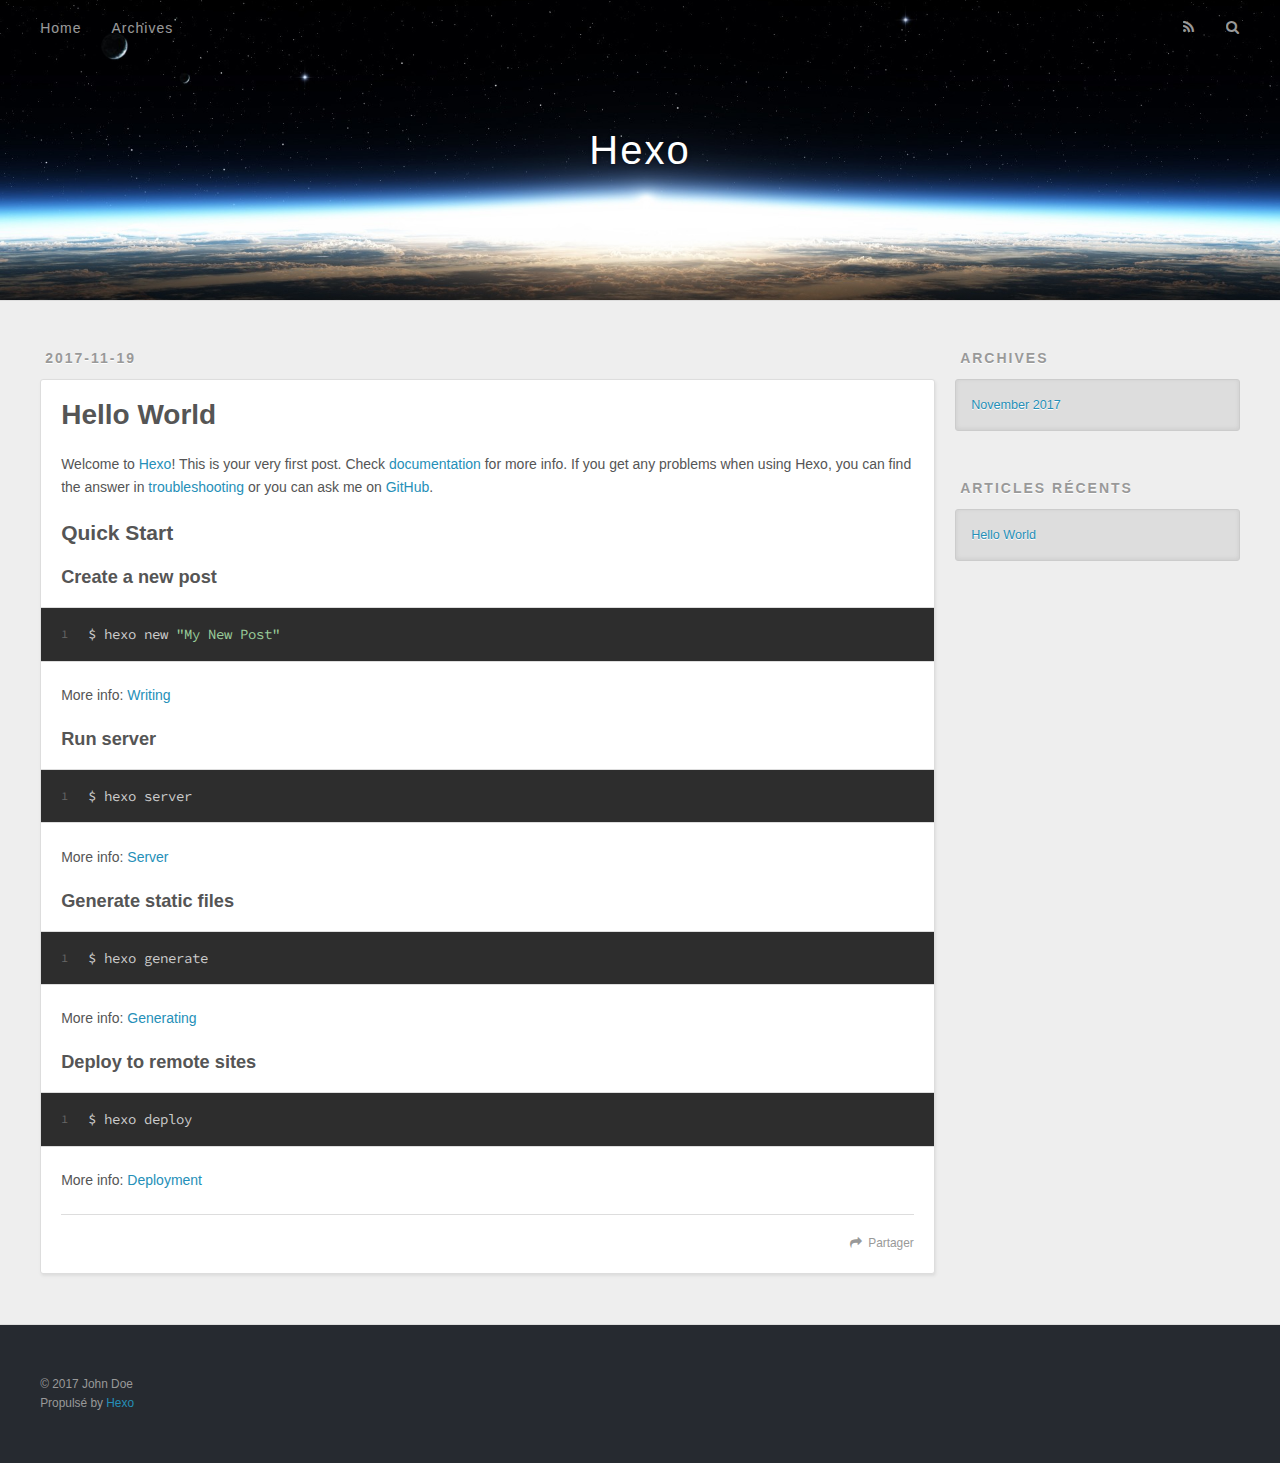
==== index.html @ 9744e95a "Site updated: 2017-11-20 22:21:02" ====
<!DOCTYPE html>
<html>
<head>
  <meta charset="utf-8">
  
  <title>Hexo</title>
  <meta name="viewport" content="width=device-width, initial-scale=1, maximum-scale=1">
  <meta property="og:type" content="website">
<meta property="og:title" content="Hexo">
<meta property="og:url" content="http://yoursite.com/index.html">
<meta property="og:site_name" content="Hexo">
<meta name="twitter:card" content="summary">
<meta name="twitter:title" content="Hexo">
  
    <link rel="alternate" href="/atom.xml" title="Hexo" type="application/atom+xml">
  
  
    <link rel="icon" href="/favicon.png">
  
  
    <link href="//fonts.googleapis.com/css?family=Source+Code+Pro" rel="stylesheet" type="text/css">
  
  <link rel="stylesheet" href="/css/style.css">
  

</head>

<body>
  <div id="container">
    <div id="wrap">
      <header id="header">
  <div id="banner"></div>
  <div id="header-outer" class="outer">
    <div id="header-title" class="inner">
      <h1 id="logo-wrap">
        <a href="/" id="logo">Hexo</a>
      </h1>
      
    </div>
    <div id="header-inner" class="inner">
      <nav id="main-nav">
        <a id="main-nav-toggle" class="nav-icon"></a>
        
          <a class="main-nav-link" href="/">Home</a>
        
          <a class="main-nav-link" href="/archives">Archives</a>
        
      </nav>
      <nav id="sub-nav">
        
          <a id="nav-rss-link" class="nav-icon" href="/atom.xml" title="Flux RSS"></a>
        
        <a id="nav-search-btn" class="nav-icon" title="Rechercher"></a>
      </nav>
      <div id="search-form-wrap">
        <form action="//google.com/search" method="get" accept-charset="UTF-8" class="search-form"><input type="search" name="q" class="search-form-input" placeholder="Search"><button type="submit" class="search-form-submit">&#xF002;</button><input type="hidden" name="sitesearch" value="http://yoursite.com"></form>
      </div>
    </div>
  </div>
</header>
      <div class="outer">
        <section id="main">
  
    <article id="post-hello-world" class="article article-type-post" itemscope itemprop="blogPost">
  <div class="article-meta">
    <a href="/2017/11/19/hello-world/" class="article-date">
  <time datetime="2017-11-19T15:33:01.949Z" itemprop="datePublished">2017-11-19</time>
</a>
    
  </div>
  <div class="article-inner">
    
    
      <header class="article-header">
        
  
    <h1 itemprop="name">
      <a class="article-title" href="/2017/11/19/hello-world/">Hello World</a>
    </h1>
  

      </header>
    
    <div class="article-entry" itemprop="articleBody">
      
        <p>Welcome to <a href="https://hexo.io/" target="_blank" rel="noopener">Hexo</a>! This is your very first post. Check <a href="https://hexo.io/docs/" target="_blank" rel="noopener">documentation</a> for more info. If you get any problems when using Hexo, you can find the answer in <a href="https://hexo.io/docs/troubleshooting.html" target="_blank" rel="noopener">troubleshooting</a> or you can ask me on <a href="https://github.com/hexojs/hexo/issues" target="_blank" rel="noopener">GitHub</a>.</p>
<h2 id="Quick-Start"><a href="#Quick-Start" class="headerlink" title="Quick Start"></a>Quick Start</h2><h3 id="Create-a-new-post"><a href="#Create-a-new-post" class="headerlink" title="Create a new post"></a>Create a new post</h3><figure class="highlight bash"><table><tr><td class="gutter"><pre><span class="line">1</span><br></pre></td><td class="code"><pre><span class="line">$ hexo new <span class="string">"My New Post"</span></span><br></pre></td></tr></table></figure>
<p>More info: <a href="https://hexo.io/docs/writing.html" target="_blank" rel="noopener">Writing</a></p>
<h3 id="Run-server"><a href="#Run-server" class="headerlink" title="Run server"></a>Run server</h3><figure class="highlight bash"><table><tr><td class="gutter"><pre><span class="line">1</span><br></pre></td><td class="code"><pre><span class="line">$ hexo server</span><br></pre></td></tr></table></figure>
<p>More info: <a href="https://hexo.io/docs/server.html" target="_blank" rel="noopener">Server</a></p>
<h3 id="Generate-static-files"><a href="#Generate-static-files" class="headerlink" title="Generate static files"></a>Generate static files</h3><figure class="highlight bash"><table><tr><td class="gutter"><pre><span class="line">1</span><br></pre></td><td class="code"><pre><span class="line">$ hexo generate</span><br></pre></td></tr></table></figure>
<p>More info: <a href="https://hexo.io/docs/generating.html" target="_blank" rel="noopener">Generating</a></p>
<h3 id="Deploy-to-remote-sites"><a href="#Deploy-to-remote-sites" class="headerlink" title="Deploy to remote sites"></a>Deploy to remote sites</h3><figure class="highlight bash"><table><tr><td class="gutter"><pre><span class="line">1</span><br></pre></td><td class="code"><pre><span class="line">$ hexo deploy</span><br></pre></td></tr></table></figure>
<p>More info: <a href="https://hexo.io/docs/deployment.html" target="_blank" rel="noopener">Deployment</a></p>

      
    </div>
    <footer class="article-footer">
      <a data-url="http://yoursite.com/2017/11/19/hello-world/" data-id="cja89usjk0000x4vdj8i0srih" class="article-share-link">Partager</a>
      
      
    </footer>
  </div>
  
</article>


  

</section>
        
          <aside id="sidebar">
  
    

  
    

  
    
  
    
  <div class="widget-wrap">
    <h3 class="widget-title">Archives</h3>
    <div class="widget">
      <ul class="archive-list"><li class="archive-list-item"><a class="archive-list-link" href="/archives/2017/11/">November 2017</a></li></ul>
    </div>
  </div>


  
    
  <div class="widget-wrap">
    <h3 class="widget-title">Articles récents</h3>
    <div class="widget">
      <ul>
        
          <li>
            <a href="/2017/11/19/hello-world/">Hello World</a>
          </li>
        
      </ul>
    </div>
  </div>

  
</aside>
        
      </div>
      <footer id="footer">
  
  <div class="outer">
    <div id="footer-info" class="inner">
      &copy; 2017 John Doe<br>
      Propulsé by <a href="http://hexo.io/" target="_blank">Hexo</a>
    </div>
  </div>
</footer>
    </div>
    <nav id="mobile-nav">
  
    <a href="/" class="mobile-nav-link">Home</a>
  
    <a href="/archives" class="mobile-nav-link">Archives</a>
  
</nav>
    

<script src="//ajax.googleapis.com/ajax/libs/jquery/2.0.3/jquery.min.js"></script>


  <link rel="stylesheet" href="/fancybox/jquery.fancybox.css">
  <script src="/fancybox/jquery.fancybox.pack.js"></script>


<script src="/js/script.js"></script>

  </div>
</body>
</html>
---- css/style.css ----
body {
  width: 100%;
}
body:before,
body:after {
  content: "";
  display: table;
}
body:after {
  clear: both;
}
html,
body,
div,
span,
applet,
object,
iframe,
h1,
h2,
h3,
h4,
h5,
h6,
p,
blockquote,
pre,
a,
abbr,
acronym,
address,
big,
cite,
code,
del,
dfn,
em,
img,
ins,
kbd,
q,
s,
samp,
small,
strike,
strong,
sub,
sup,
tt,
var,
dl,
dt,
dd,
ol,
ul,
li,
fieldset,
form,
label,
legend,
table,
caption,
tbody,
tfoot,
thead,
tr,
th,
td {
  margin: 0;
  padding: 0;
  border: 0;
  outline: 0;
  font-weight: inherit;
  font-style: inherit;
  font-family: inherit;
  font-size: 100%;
  vertical-align: baseline;
}
body {
  line-height: 1;
  color: #000;
  background: #fff;
}
ol,
ul {
  list-style: none;
}
table {
  border-collapse: separate;
  border-spacing: 0;
  vertical-align: middle;
}
caption,
th,
td {
  text-align: left;
  font-weight: normal;
  vertical-align: middle;
}
a img {
  border: none;
}
input,
button {
  margin: 0;
  padding: 0;
}
input::-moz-focus-inner,
button::-moz-focus-inner {
  border: 0;
  padding: 0;
}
@font-face {
  font-family: FontAwesome;
  font-style: normal;
  font-weight: normal;
  src: url("fonts/fontawesome-webfont.eot?v=#4.0.3");
  src: url("fonts/fontawesome-webfont.eot?#iefix&v=#4.0.3") format("embedded-opentype"), url("fonts/fontawesome-webfont.woff?v=#4.0.3") format("woff"), url("fonts/fontawesome-webfont.ttf?v=#4.0.3") format("truetype"), url("fonts/fontawesome-webfont.svg#fontawesomeregular?v=#4.0.3") format("svg");
}
html,
body,
#container {
  height: 100%;
}
body {
  background: #eee;
  font: 14px "Helvetica Neue", Helvetica, Arial, sans-serif;
  -webkit-text-size-adjust: 100%;
}
.outer {
  max-width: 1220px;
  margin: 0 auto;
  padding: 0 20px;
}
.outer:before,
.outer:after {
  content: "";
  display: table;
}
.outer:after {
  clear: both;
}
.inner {
  display: inline;
  float: left;
  width: 98.33333333333333%;
  margin: 0 0.833333333333333%;
}
.left,
.alignleft {
  float: left;
}
.right,
.alignright {
  float: right;
}
.clear {
  clear: both;
}
#container {
  position: relative;
}
.mobile-nav-on {
  overflow: hidden;
}
#wrap {
  height: 100%;
  width: 100%;
  position: absolute;
  top: 0;
  left: 0;
  -webkit-transition: 0.2s ease-out;
  -moz-transition: 0.2s ease-out;
  -ms-transition: 0.2s ease-out;
  transition: 0.2s ease-out;
  z-index: 1;
  background: #eee;
}
.mobile-nav-on #wrap {
  left: 280px;
}
@media screen and (min-width: 768px) {
  #main {
    display: inline;
    float: left;
    width: 73.33333333333333%;
    margin: 0 0.833333333333333%;
  }
}
.article-date,
.article-category-link,
.archive-year,
.widget-title {
  text-decoration: none;
  text-transform: uppercase;
  letter-spacing: 2px;
  color: #999;
  margin-bottom: 1em;
  margin-left: 5px;
  line-height: 1em;
  text-shadow: 0 1px #fff;
  font-weight: bold;
}
.article-inner,
.archive-article-inner {
  background: #fff;
  -webkit-box-shadow: 1px 2px 3px #ddd;
  box-shadow: 1px 2px 3px #ddd;
  border: 1px solid #ddd;
  border-radius: 3px;
}
.article-entry h1,
.widget h1 {
  font-size: 2em;
}
.article-entry h2,
.widget h2 {
  font-size: 1.5em;
}
.article-entry h3,
.widget h3 {
  font-size: 1.3em;
}
.article-entry h4,
.widget h4 {
  font-size: 1.2em;
}
.article-entry h5,
.widget h5 {
  font-size: 1em;
}
.article-entry h6,
.widget h6 {
  font-size: 1em;
  color: #999;
}
.article-entry hr,
.widget hr {
  border: 1px dashed #ddd;
}
.article-entry strong,
.widget strong {
  font-weight: bold;
}
.article-entry em,
.widget em,
.article-entry cite,
.widget cite {
  font-style: italic;
}
.article-entry sup,
.widget sup,
.article-entry sub,
.widget sub {
  font-size: 0.75em;
  line-height: 0;
  position: relative;
  vertical-align: baseline;
}
.article-entry sup,
.widget sup {
  top: -0.5em;
}
.article-entry sub,
.widget sub {
  bottom: -0.2em;
}
.article-entry small,
.widget small {
  font-size: 0.85em;
}
.article-entry acronym,
.widget acronym,
.article-entry abbr,
.widget abbr {
  border-bottom: 1px dotted;
}
.article-entry ul,
.widget ul,
.article-entry ol,
.widget ol,
.article-entry dl,
.widget dl {
  margin: 0 20px;
  line-height: 1.6em;
}
.article-entry ul ul,
.widget ul ul,
.article-entry ol ul,
.widget ol ul,
.article-entry ul ol,
.widget ul ol,
.article-entry ol ol,
.widget ol ol {
  margin-top: 0;
  margin-bottom: 0;
}
.article-entry ul,
.widget ul {
  list-style: disc;
}
.article-entry ol,
.widget ol {
  list-style: decimal;
}
.article-entry dt,
.widget dt {
  font-weight: bold;
}
#header {
  height: 300px;
  position: relative;
  border-bottom: 1px solid #ddd;
}
#header:before,
#header:after {
  content: "";
  position: absolute;
  left: 0;
  right: 0;
  height: 40px;
}
#header:before {
  top: 0;
  background: -webkit-linear-gradient(rgba(0,0,0,0.2), transparent);
  background: -moz-linear-gradient(rgba(0,0,0,0.2), transparent);
  background: -ms-linear-gradient(rgba(0,0,0,0.2), transparent);
  background: linear-gradient(rgba(0,0,0,0.2), transparent);
}
#header:after {
  bottom: 0;
  background: -webkit-linear-gradient(transparent, rgba(0,0,0,0.2));
  background: -moz-linear-gradient(transparent, rgba(0,0,0,0.2));
  background: -ms-linear-gradient(transparent, rgba(0,0,0,0.2));
  background: linear-gradient(transparent, rgba(0,0,0,0.2));
}
#header-outer {
  height: 100%;
  position: relative;
}
#header-inner {
  position: relative;
  overflow: hidden;
}
#banner {
  position: absolute;
  top: 0;
  left: 0;
  width: 100%;
  height: 100%;
  background: url("images/banner.jpg") center #000;
  -webkit-background-size: cover;
  -moz-background-size: cover;
  background-size: cover;
  z-index: -1;
}
#header-title {
  text-align: center;
  height: 40px;
  position: absolute;
  top: 50%;
  left: 0;
  margin-top: -20px;
}
#logo,
#subtitle {
  text-decoration: none;
  color: #fff;
  font-weight: 300;
  text-shadow: 0 1px 4px rgba(0,0,0,0.3);
}
#logo {
  font-size: 40px;
  line-height: 40px;
  letter-spacing: 2px;
}
#subtitle {
  font-size: 16px;
  line-height: 16px;
  letter-spacing: 1px;
}
#subtitle-wrap {
  margin-top: 16px;
}
#main-nav {
  float: left;
  margin-left: -15px;
}
.nav-icon,
.main-nav-link {
  float: left;
  color: #fff;
  opacity: 0.6;
  text-decoration: none;
  text-shadow: 0 1px rgba(0,0,0,0.2);
  -webkit-transition: opacity 0.2s;
  -moz-transition: opacity 0.2s;
  -ms-transition: opacity 0.2s;
  transition: opacity 0.2s;
  display: block;
  padding: 20px 15px;
}
.nav-icon:hover,
.main-nav-link:hover {
  opacity: 1;
}
.nav-icon {
  font-family: FontAwesome;
  text-align: center;
  font-size: 14px;
  width: 14px;
  height: 14px;
  padding: 20px 15px;
  position: relative;
  cursor: pointer;
}
.main-nav-link {
  font-weight: 300;
  letter-spacing: 1px;
}
@media screen and (max-width: 479px) {
  .main-nav-link {
    display: none;
  }
}
#main-nav-toggle {
  display: none;
}
#main-nav-toggle:before {
  content: "\f0c9";
}
@media screen and (max-width: 479px) {
  #main-nav-toggle {
    display: block;
  }
}
#sub-nav {
  float: right;
  margin-right: -15px;
}
#nav-rss-link:before {
  content: "\f09e";
}
#nav-search-btn:before {
  content: "\f002";
}
#search-form-wrap {
  position: absolute;
  top: 15px;
  width: 150px;
  height: 30px;
  right: -150px;
  opacity: 0;
  -webkit-transition: 0.2s ease-out;
  -moz-transition: 0.2s ease-out;
  -ms-transition: 0.2s ease-out;
  transition: 0.2s ease-out;
}
#search-form-wrap.on {
  opacity: 1;
  right: 0;
}
@media screen and (max-width: 479px) {
  #search-form-wrap {
    width: 100%;
    right: -100%;
  }
}
.search-form {
  position: absolute;
  top: 0;
  left: 0;
  right: 0;
  background: #fff;
  padding: 5px 15px;
  border-radius: 15px;
  -webkit-box-shadow: 0 0 10px rgba(0,0,0,0.3);
  box-shadow: 0 0 10px rgba(0,0,0,0.3);
}
.search-form-input {
  border: none;
  background: none;
  color: #555;
  width: 100%;
  font: 13px "Helvetica Neue", Helvetica, Arial, sans-serif;
  outline: none;
}
.search-form-input::-webkit-search-results-decoration,
.search-form-input::-webkit-search-cancel-button {
  -webkit-appearance: none;
}
.search-form-submit {
  position: absolute;
  top: 50%;
  right: 10px;
  margin-top: -7px;
  font: 13px FontAwesome;
  border: none;
  background: none;
  color: #bbb;
  cursor: pointer;
}
.search-form-submit:hover,
.search-form-submit:focus {
  color: #777;
}
.article {
  margin: 50px 0;
}
.article-inner {
  overflow: hidden;
}
.article-meta:before,
.article-meta:after {
  content: "";
  display: table;
}
.article-meta:after {
  clear: both;
}
.article-date {
  float: left;
}
.article-category {
  float: left;
  line-height: 1em;
  color: #ccc;
  text-shadow: 0 1px #fff;
  margin-left: 8px;
}
.article-category:before {
  content: "\2022";
}
.article-category-link {
  margin: 0 12px 1em;
}
.article-header {
  padding: 20px 20px 0;
}
.article-title {
  text-decoration: none;
  font-size: 2em;
  font-weight: bold;
  color: #555;
  line-height: 1.1em;
  -webkit-transition: color 0.2s;
  -moz-transition: color 0.2s;
  -ms-transition: color 0.2s;
  transition: color 0.2s;
}
a.article-title:hover {
  color: #258fb8;
}
.article-entry {
  color: #555;
  padding: 0 20px;
}
.article-entry:before,
.article-entry:after {
  content: "";
  display: table;
}
.article-entry:after {
  clear: both;
}
.article-entry p,
.article-entry table {
  line-height: 1.6em;
  margin: 1.6em 0;
}
.article-entry h1,
.article-entry h2,
.article-entry h3,
.article-entry h4,
.article-entry h5,
.article-entry h6 {
  font-weight: bold;
}
.article-entry h1,
.article-entry h2,
.article-entry h3,
.article-entry h4,
.article-entry h5,
.article-entry h6 {
  line-height: 1.1em;
  margin: 1.1em 0;
}
.article-entry a {
  color: #258fb8;
  text-decoration: none;
}
.article-entry a:hover {
  text-decoration: underline;
}
.article-entry ul,
.article-entry ol,
.article-entry dl {
  margin-top: 1.6em;
  margin-bottom: 1.6em;
}
.article-entry img,
.article-entry video {
  max-width: 100%;
  height: auto;
  display: block;
  margin: auto;
}
.article-entry iframe {
  border: none;
}
.article-entry table {
  width: 100%;
  border-collapse: collapse;
  border-spacing: 0;
}
.article-entry th {
  font-weight: bold;
  border-bottom: 3px solid #ddd;
  padding-bottom: 0.5em;
}
.article-entry td {
  border-bottom: 1px solid #ddd;
  padding: 10px 0;
}
.article-entry blockquote {
  font-family: Georgia, "Times New Roman", serif;
  font-size: 1.4em;
  margin: 1.6em 20px;
  text-align: center;
}
.article-entry blockquote footer {
  font-size: 14px;
  margin: 1.6em 0;
  font-family: "Helvetica Neue", Helvetica, Arial, sans-serif;
}
.article-entry blockquote footer cite:before {
  content: "—";
  padding: 0 0.5em;
}
.article-entry .pullquote {
  text-align: left;
  width: 45%;
  margin: 0;
}
.article-entry .pullquote.left {
  margin-left: 0.5em;
  margin-right: 1em;
}
.article-entry .pullquote.right {
  margin-right: 0.5em;
  margin-left: 1em;
}
.article-entry .caption {
  color: #999;
  display: block;
  font-size: 0.9em;
  margin-top: 0.5em;
  position: relative;
  text-align: center;
}
.article-entry .video-container {
  position: relative;
  padding-top: 56.25%;
  height: 0;
  overflow: hidden;
}
.article-entry .video-container iframe,
.article-entry .video-container object,
.article-entry .video-container embed {
  position: absolute;
  top: 0;
  left: 0;
  width: 100%;
  height: 100%;
  margin-top: 0;
}
.article-more-link a {
  display: inline-block;
  line-height: 1em;
  padding: 6px 15px;
  border-radius: 15px;
  background: #eee;
  color: #999;
  text-shadow: 0 1px #fff;
  text-decoration: none;
}
.article-more-link a:hover {
  background: #258fb8;
  color: #fff;
  text-decoration: none;
  text-shadow: 0 1px #1e7293;
}
.article-footer {
  font-size: 0.85em;
  line-height: 1.6em;
  border-top: 1px solid #ddd;
  padding-top: 1.6em;
  margin: 0 20px 20px;
}
.article-footer:before,
.article-footer:after {
  content: "";
  display: table;
}
.article-footer:after {
  clear: both;
}
.article-footer a {
  color: #999;
  text-decoration: none;
}
.article-footer a:hover {
  color: #555;
}
.article-tag-list-item {
  float: left;
  margin-right: 10px;
}
.article-tag-list-link:before {
  content: "#";
}
.article-comment-link {
  float: right;
}
.article-comment-link:before {
  content: "\f075";
  font-family: FontAwesome;
  padding-right: 8px;
}
.article-share-link {
  cursor: pointer;
  float: right;
  margin-left: 20px;
}
.article-share-link:before {
  content: "\f064";
  font-family: FontAwesome;
  padding-right: 6px;
}
#article-nav {
  position: relative;
}
#article-nav:before,
#article-nav:after {
  content: "";
  display: table;
}
#article-nav:after {
  clear: both;
}
@media screen and (min-width: 768px) {
  #article-nav {
    margin: 50px 0;
  }
  #article-nav:before {
    width: 8px;
    height: 8px;
    position: absolute;
    top: 50%;
    left: 50%;
    margin-top: -4px;
    margin-left: -4px;
    content: "";
    border-radius: 50%;
    background: #ddd;
    -webkit-box-shadow: 0 1px 2px #fff;
    box-shadow: 0 1px 2px #fff;
  }
}
.article-nav-link-wrap {
  text-decoration: none;
  text-shadow: 0 1px #fff;
  color: #999;
  -webkit-box-sizing: border-box;
  -moz-box-sizing: border-box;
  box-sizing: border-box;
  margin-top: 50px;
  text-align: center;
  display: block;
}
.article-nav-link-wrap:hover {
  color: #555;
}
@media screen and (min-width: 768px) {
  .article-nav-link-wrap {
    width: 50%;
    margin-top: 0;
  }
}
@media screen and (min-width: 768px) {
  #article-nav-newer {
    float: left;
    text-align: right;
    padding-right: 20px;
  }
}
@media screen and (min-width: 768px) {
  #article-nav-older {
    float: right;
    text-align: left;
    padding-left: 20px;
  }
}
.article-nav-caption {
  text-transform: uppercase;
  letter-spacing: 2px;
  color: #ddd;
  line-height: 1em;
  font-weight: bold;
}
#article-nav-newer .article-nav-caption {
  margin-right: -2px;
}
.article-nav-title {
  font-size: 0.85em;
  line-height: 1.6em;
  margin-top: 0.5em;
}
.article-share-box {
  position: absolute;
  display: none;
  background: #fff;
  -webkit-box-shadow: 1px 2px 10px rgba(0,0,0,0.2);
  box-shadow: 1px 2px 10px rgba(0,0,0,0.2);
  border-radius: 3px;
  margin-left: -145px;
  overflow: hidden;
  z-index: 1;
}
.article-share-box.on {
  display: block;
}
.article-share-input {
  width: 100%;
  background: none;
  -webkit-box-sizing: border-box;
  -moz-box-sizing: border-box;
  box-sizing: border-box;
  font: 14px "Helvetica Neue", Helvetica, Arial, sans-serif;
  padding: 0 15px;
  color: #555;
  outline: none;
  border: 1px solid #ddd;
  border-radius: 3px 3px 0 0;
  height: 36px;
  line-height: 36px;
}
.article-share-links {
  background: #eee;
}
.article-share-links:before,
.article-share-links:after {
  content: "";
  display: table;
}
.article-share-links:after {
  clear: both;
}
.article-share-twitter,
.article-share-facebook,
.article-share-pinterest,
.article-share-google {
  width: 50px;
  height: 36px;
  display: block;
  float: left;
  position: relative;
  color: #999;
  text-shadow: 0 1px #fff;
}
.article-share-twitter:before,
.article-share-facebook:before,
.article-share-pinterest:before,
.article-share-google:before {
  font-size: 20px;
  font-family: FontAwesome;
  width: 20px;
  height: 20px;
  position: absolute;
  top: 50%;
  left: 50%;
  margin-top: -10px;
  margin-left: -10px;
  text-align: center;
}
.article-share-twitter:hover,
.article-share-facebook:hover,
.article-share-pinterest:hover,
.article-share-google:hover {
  color: #fff;
}
.article-share-twitter:before {
  content: "\f099";
}
.article-share-twitter:hover {
  background: #00aced;
  text-shadow: 0 1px #008abe;
}
.article-share-facebook:before {
  content: "\f09a";
}
.article-share-facebook:hover {
  background: #3b5998;
  text-shadow: 0 1px #2f477a;
}
.article-share-pinterest:before {
  content: "\f0d2";
}
.article-share-pinterest:hover {
  background: #cb2027;
  text-shadow: 0 1px #a21a1f;
}
.article-share-google:before {
  content: "\f0d5";
}
.article-share-google:hover {
  background: #dd4b39;
  text-shadow: 0 1px #be3221;
}
.article-gallery {
  background: #000;
  position: relative;
}
.article-gallery-photos {
  position: relative;
  overflow: hidden;
}
.article-gallery-img {
  display: none;
  max-width: 100%;
}
.article-gallery-img:first-child {
  display: block;
}
.article-gallery-img.loaded {
  position: absolute;
  display: block;
}
.article-gallery-img img {
  display: block;
  max-width: 100%;
  margin: 0 auto;
}
#comments {
  background: #fff;
  -webkit-box-shadow: 1px 2px 3px #ddd;
  box-shadow: 1px 2px 3px #ddd;
  padding: 20px;
  border: 1px solid #ddd;
  border-radius: 3px;
  margin: 50px 0;
}
#comments a {
  color: #258fb8;
}
.archives-wrap {
  margin: 50px 0;
}
.archives:before,
.archives:after {
  content: "";
  display: table;
}
.archives:after {
  clear: both;
}
.archive-year-wrap {
  margin-bottom: 1em;
}
.archives {
  -webkit-column-gap: 10px;
  -moz-column-gap: 10px;
  column-gap: 10px;
}
@media screen and (min-width: 480px) and (max-width: 767px) {
  .archives {
    -webkit-column-count: 2;
    -moz-column-count: 2;
    column-count: 2;
  }
}
@media screen and (min-width: 768px) {
  .archives {
    -webkit-column-count: 3;
    -moz-column-count: 3;
    column-count: 3;
  }
}
.archive-article {
  -webkit-column-break-inside: avoid;
  page-break-inside: avoid;
  overflow: hidden;
  break-inside: avoid-column;
}
.archive-article-inner {
  padding: 10px;
  margin-bottom: 15px;
}
.archive-article-title {
  text-decoration: none;
  font-weight: bold;
  color: #555;
  -webkit-transition: color 0.2s;
  -moz-transition: color 0.2s;
  -ms-transition: color 0.2s;
  transition: color 0.2s;
  line-height: 1.6em;
}
.archive-article-title:hover {
  color: #258fb8;
}
.archive-article-footer {
  margin-top: 1em;
}
.archive-article-date {
  color: #999;
  text-decoration: none;
  font-size: 0.85em;
  line-height: 1em;
  margin-bottom: 0.5em;
  display: block;
}
#page-nav {
  margin: 50px auto;
  background: #fff;
  -webkit-box-shadow: 1px 2px 3px #ddd;
  box-shadow: 1px 2px 3px #ddd;
  border: 1px solid #ddd;
  border-radius: 3px;
  text-align: center;
  color: #999;
  overflow: hidden;
}
#page-nav:before,
#page-nav:after {
  content: "";
  display: table;
}
#page-nav:after {
  clear: both;
}
#page-nav a,
#page-nav span {
  padding: 10px 20px;
  line-height: 1;
  height: 2ex;
}
#page-nav a {
  color: #999;
  text-decoration: none;
}
#page-nav a:hover {
  background: #999;
  color: #fff;
}
#page-nav .prev {
  float: left;
}
#page-nav .next {
  float: right;
}
#page-nav .page-number {
  display: inline-block;
}
@media screen and (max-width: 479px) {
  #page-nav .page-number {
    display: none;
  }
}
#page-nav .current {
  color: #555;
  font-weight: bold;
}
#page-nav .space {
  color: #ddd;
}
#footer {
  background: #262a30;
  padding: 50px 0;
  border-top: 1px solid #ddd;
  color: #999;
}
#footer a {
  color: #258fb8;
  text-decoration: none;
}
#footer a:hover {
  text-decoration: underline;
}
#footer-info {
  line-height: 1.6em;
  font-size: 0.85em;
}
.article-entry pre,
.article-entry .highlight {
  background: #2d2d2d;
  margin: 0 -20px;
  padding: 15px 20px;
  border-style: solid;
  border-color: #ddd;
  border-width: 1px 0;
  overflow: auto;
  color: #ccc;
  line-height: 22.400000000000002px;
}
.article-entry .highlight .gutter pre,
.article-entry .gist .gist-file .gist-data .line-numbers {
  color: #666;
  font-size: 0.85em;
}
.article-entry pre,
.article-entry code {
  font-family: "Source Code Pro", Consolas, Monaco, Menlo, Consolas, monospace;
}
.article-entry code {
  background: #eee;
  text-shadow: 0 1px #fff;
  padding: 0 0.3em;
}
.article-entry pre code {
  background: none;
  text-shadow: none;
  padding: 0;
}
.article-entry .highlight pre {
  border: none;
  margin: 0;
  padding: 0;
}
.article-entry .highlight table {
  margin: 0;
  width: auto;
}
.article-entry .highlight td {
  border: none;
  padding: 0;
}
.article-entry .highlight figcaption {
  font-size: 0.85em;
  color: #999;
  line-height: 1em;
  margin-bottom: 1em;
}
.article-entry .highlight figcaption:before,
.article-entry .highlight figcaption:after {
  content: "";
  display: table;
}
.article-entry .highlight figcaption:after {
  clear: both;
}
.article-entry .highlight figcaption a {
  float: right;
}
.article-entry .highlight .gutter pre {
  text-align: right;
  padding-right: 20px;
}
.article-entry .highlight .line {
  height: 22.400000000000002px;
}
.article-entry .highlight .line.marked {
  background: #515151;
}
.article-entry .gist {
  margin: 0 -20px;
  border-style: solid;
  border-color: #ddd;
  border-width: 1px 0;
  background: #2d2d2d;
  padding: 15px 20px 15px 0;
}
.article-entry .gist .gist-file {
  border: none;
  font-family: "Source Code Pro", Consolas, Monaco, Menlo, Consolas, monospace;
  margin: 0;
}
.article-entry .gist .gist-file .gist-data {
  background: none;
  border: none;
}
.article-entry .gist .gist-file .gist-data .line-numbers {
  background: none;
  border: none;
  padding: 0 20px 0 0;
}
.article-entry .gist .gist-file .gist-data .line-data {
  padding: 0 !important;
}
.article-entry .gist .gist-file .highlight {
  margin: 0;
  padding: 0;
  border: none;
}
.article-entry .gist .gist-file .gist-meta {
  background: #2d2d2d;
  color: #999;
  font: 0.85em "Helvetica Neue", Helvetica, Arial, sans-serif;
  text-shadow: 0 0;
  padding: 0;
  margin-top: 1em;
  margin-left: 20px;
}
.article-entry .gist .gist-file .gist-meta a {
  color: #258fb8;
  font-weight: normal;
}
.article-entry .gist .gist-file .gist-meta a:hover {
  text-decoration: underline;
}
pre .comment,
pre .title {
  color: #999;
}
pre .variable,
pre .attribute,
pre .tag,
pre .regexp,
pre .ruby .constant,
pre .xml .tag .title,
pre .xml .pi,
pre .xml .doctype,
pre .html .doctype,
pre .css .id,
pre .css .class,
pre .css .pseudo {
  color: #f2777a;
}
pre .number,
pre .preprocessor,
pre .built_in,
pre .literal,
pre .params,
pre .constant {
  color: #f99157;
}
pre .class,
pre .ruby .class .title,
pre .css .rules .attribute {
  color: #9c9;
}
pre .string,
pre .value,
pre .inheritance,
pre .header,
pre .ruby .symbol,
pre .xml .cdata {
  color: #9c9;
}
pre .css .hexcolor {
  color: #6cc;
}
pre .function,
pre .python .decorator,
pre .python .title,
pre .ruby .function .title,
pre .ruby .title .keyword,
pre .perl .sub,
pre .javascript .title,
pre .coffeescript .title {
  color: #69c;
}
pre .keyword,
pre .javascript .function {
  color: #c9c;
}
@media screen and (max-width: 479px) {
  #mobile-nav {
    position: absolute;
    top: 0;
    left: 0;
    width: 280px;
    height: 100%;
    background: #191919;
    border-right: 1px solid #fff;
  }
}
@media screen and (max-width: 479px) {
  .mobile-nav-link {
    display: block;
    color: #999;
    text-decoration: none;
    padding: 15px 20px;
    font-weight: bold;
  }
  .mobile-nav-link:hover {
    color: #fff;
  }
}
@media screen and (min-width: 768px) {
  #sidebar {
    display: inline;
    float: left;
    width: 23.333333333333332%;
    margin: 0 0.833333333333333%;
  }
}
.widget-wrap {
  margin: 50px 0;
}
.widget {
  color: #777;
  text-shadow: 0 1px #fff;
  background: #ddd;
  -webkit-box-shadow: 0 -1px 4px #ccc inset;
  box-shadow: 0 -1px 4px #ccc inset;
  border: 1px solid #ccc;
  padding: 15px;
  border-radius: 3px;
}
.widget a {
  color: #258fb8;
  text-decoration: none;
}
.widget a:hover {
  text-decoration: underline;
}
.widget ul ul,
.widget ol ul,
.widget dl ul,
.widget ul ol,
.widget ol ol,
.widget dl ol,
.widget ul dl,
.widget ol dl,
.widget dl dl {
  margin-left: 15px;
  list-style: disc;
}
.widget {
  line-height: 1.6em;
  word-wrap: break-word;
  font-size: 0.9em;
}
.widget ul,
.widget ol {
  list-style: none;
  margin: 0;
}
.widget ul ul,
.widget ol ul,
.widget ul ol,
.widget ol ol {
  margin: 0 20px;
}
.widget ul ul,
.widget ol ul {
  list-style: disc;
}
.widget ul ol,
.widget ol ol {
  list-style: decimal;
}
.category-list-count,
.tag-list-count,
.archive-list-count {
  padding-left: 5px;
  color: #999;
  font-size: 0.85em;
}
.category-list-count:before,
.tag-list-count:before,
.archive-list-count:before {
  content: "(";
}
.category-list-count:after,
.tag-list-count:after,
.archive-list-count:after {
  content: ")";
}
.tagcloud a {
  margin-right: 5px;
  display: inline-block;
}
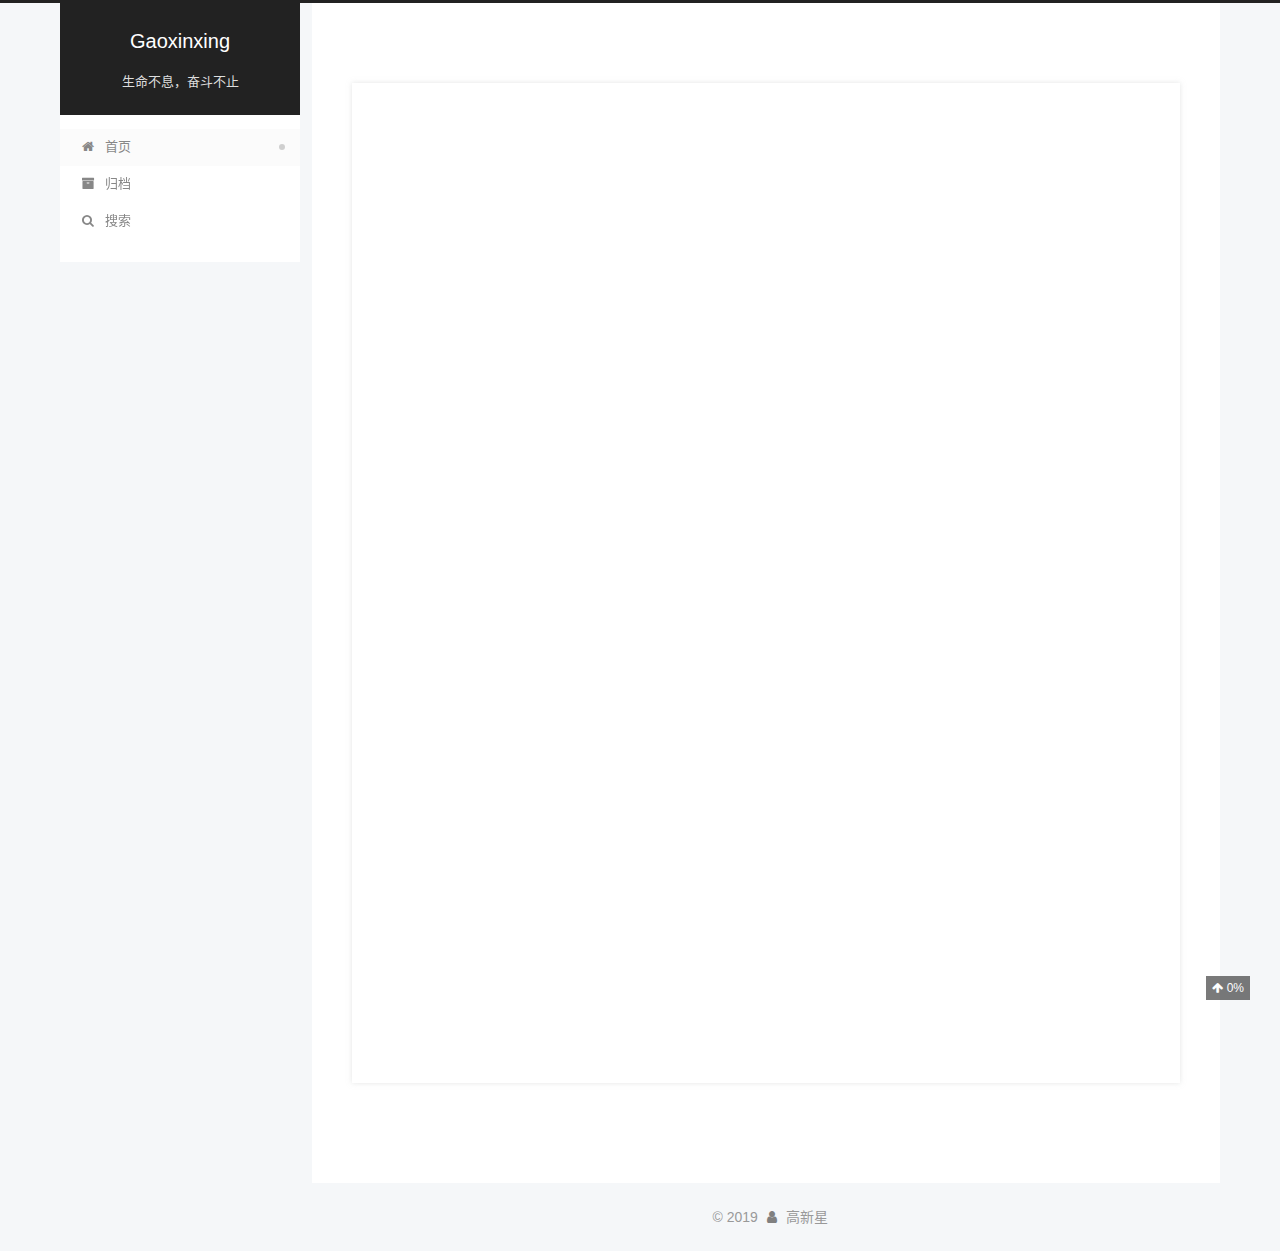
==== commit 5d575bf8: "测试版本2019032501" ====
--- a/index.html
+++ b/index.html
@@ -1,89 +1,417 @@
 <!DOCTYPE html>
-<html>
-<head>
-  <meta charset="utf-8">
-  
-  <title>Hexo</title>
-  <meta name="viewport" content="width=device-width, initial-scale=1, maximum-scale=1">
+
+
+
+
+
+
+
+
+
+
+
+
+  
+
+
+<html class="theme-next pisces use-motion" lang="zh-CN">
+<head><meta name="generator" content="Hexo 3.8.0">
+  <meta charset="UTF-8">
+<meta http-equiv="X-UA-Compatible" content="IE=edge">
+<meta name="viewport" content="width=device-width, initial-scale=1, maximum-scale=2">
+<meta name="theme-color" content="#222">
+
+
+
+
+  
+  
+    
+    
+  <script src="/lib/pace/pace.min.js?v=1.0.2"></script>
+  <link rel="stylesheet" href="/lib/pace/pace-theme-loading-bar.min.css?v=1.0.2">
+
+
+
+
+
+
+
+
+
+
+
+
+
+
+
+
+
+
+
+
+
+
+
+<link rel="stylesheet" href="/lib/font-awesome/css/font-awesome.min.css?v=4.6.2">
+
+<link rel="stylesheet" href="/css/main.css?v=7.0.1">
+
+
+  <link rel="apple-touch-icon" sizes="180x180" href="/images/apple-touch-icon-next.png?v=7.0.1">
+
+
+  <link rel="icon" type="image/png" sizes="32x32" href="/images/favicon-32x32-next.png?v=7.0.1">
+
+
+  <link rel="icon" type="image/png" sizes="16x16" href="/images/favicon-16x16-next.png?v=7.0.1">
+
+
+  <link rel="mask-icon" href="/images/logo.svg?v=7.0.1" color="#222">
+
+
+
+
+
+
+
+<script id="hexo.configurations">
+  var NexT = window.NexT || {};
+  var CONFIG = {
+    root: '/',
+    scheme: 'Pisces',
+    version: '7.0.1',
+    sidebar: {"position":"left","display":"post","offset":12,"onmobile":false,"dimmer":false},
+    back2top: true,
+    back2top_sidebar: false,
+    fancybox: false,
+    fastclick: false,
+    lazyload: false,
+    tabs: true,
+    motion: {"enable":true,"async":false,"transition":{"post_block":"fadeIn","post_header":"slideDownIn","post_body":"slideDownIn","coll_header":"slideLeftIn","sidebar":"slideUpIn"}},
+    algolia: {
+      applicationID: '',
+      apiKey: '',
+      indexName: '',
+      hits: {"per_page":10},
+      labels: {"input_placeholder":"Search for Posts","hits_empty":"We didn't find any results for the search: ${query}","hits_stats":"${hits} results found in ${time} ms"}
+    }
+  };
+</script>
+
+
+  
+
+
+
+
   <meta property="og:type" content="website">
-<meta property="og:title" content="Hexo">
+<meta property="og:title" content="Gaoxinxing">
 <meta property="og:url" content="http://yoursite.com/index.html">
-<meta property="og:site_name" content="Hexo">
+<meta property="og:site_name" content="Gaoxinxing">
+<meta property="og:locale" content="zh-CN">
 <meta name="twitter:card" content="summary">
-<meta name="twitter:title" content="Hexo">
-  
-    <link rel="alternate" href="/atom.xml" title="Hexo" type="application/atom+xml">
-  
-  
-    <link rel="icon" href="/favicon.png">
-  
-  
-    <link href="//fonts.googleapis.com/css?family=Source+Code+Pro" rel="stylesheet" type="text/css">
-  
-  <link rel="stylesheet" href="/css/style.css">
-  
+<meta name="twitter:title" content="Gaoxinxing">
+
+
+
+  <link rel="alternate" href="/atom.xml" title="Gaoxinxing" type="application/atom+xml">
+
+
+
+
+  <link rel="canonical" href="http://yoursite.com/">
+
+
+
+<script id="page.configurations">
+  CONFIG.page = {
+    sidebar: "",
+  };
+</script>
+
+  <title>Gaoxinxing</title>
+  
+
+
+
+
+
+
+
+
+
+
+
+
+  <noscript>
+  <style>
+  .use-motion .motion-element,
+  .use-motion .brand,
+  .use-motion .menu-item,
+  .sidebar-inner,
+  .use-motion .post-block,
+  .use-motion .pagination,
+  .use-motion .comments,
+  .use-motion .post-header,
+  .use-motion .post-body,
+  .use-motion .collection-title { opacity: initial; }
+
+  .use-motion .logo,
+  .use-motion .site-title,
+  .use-motion .site-subtitle {
+    opacity: initial;
+    top: initial;
+  }
+
+  .use-motion .logo-line-before i { left: initial; }
+  .use-motion .logo-line-after i { right: initial; }
+  </style>
+</noscript>
 
 </head>
 
-<body>
-  <div id="container">
-    <div id="wrap">
-      <header id="header">
-  <div id="banner"></div>
-  <div id="header-outer" class="outer">
-    <div id="header-title" class="inner">
-      <h1 id="logo-wrap">
-        <a href="/" id="logo">Hexo</a>
-      </h1>
-      
+<body itemscope itemtype="http://schema.org/WebPage" lang="zh-CN">
+
+  
+  
+    
+  
+
+  <div class="container sidebar-position-left 
+  page-home">
+    <div class="headband"></div>
+
+    <header id="header" class="header" itemscope itemtype="http://schema.org/WPHeader">
+      <div class="header-inner"><div class="site-brand-wrapper">
+  <div class="site-meta">
+    
+
+    <div class="custom-logo-site-title">
+      <a href="/" class="brand" rel="start">
+        <span class="logo-line-before"><i></i></span>
+        <span class="site-title">Gaoxinxing</span>
+        <span class="logo-line-after"><i></i></span>
+      </a>
     </div>
-    <div id="header-inner" class="inner">
-      <nav id="main-nav">
-        <a id="main-nav-toggle" class="nav-icon"></a>
-        
-          <a class="main-nav-link" href="/">Home</a>
-        
-          <a class="main-nav-link" href="/archives">Archives</a>
-        
-      </nav>
-      <nav id="sub-nav">
-        
-          <a id="nav-rss-link" class="nav-icon" href="/atom.xml" title="Flux RSS"></a>
-        
-        <a id="nav-search-btn" class="nav-icon" title="Rechercher"></a>
-      </nav>
-      <div id="search-form-wrap">
-        <form action="//google.com/search" method="get" accept-charset="UTF-8" class="search-form"><input type="search" name="q" class="search-form-input" placeholder="Search"><button type="submit" class="search-form-submit">&#xF002;</button><input type="hidden" name="sitesearch" value="http://yoursite.com"></form>
-      </div>
+    
+      
+        <p class="site-subtitle">生命不息，奋斗不止</p>
+      
+    
+    
+  </div>
+
+  <div class="site-nav-toggle">
+    <button aria-label="切换导航栏">
+      <span class="btn-bar"></span>
+      <span class="btn-bar"></span>
+      <span class="btn-bar"></span>
+    </button>
+  </div>
+</div>
+
+
+
+<nav class="site-nav">
+  
+    <ul id="menu" class="menu">
+      
+        
+        
+        
+          
+          <li class="menu-item menu-item-home menu-item-active">
+
+    
+    
+    
+      
+    
+
+    
+
+    <a href="/" rel="section"><i class="menu-item-icon fa fa-fw fa-home"></i> <br>首页</a>
+
+  </li>
+        
+        
+        
+          
+          <li class="menu-item menu-item-archives">
+
+    
+    
+    
+      
+    
+
+    
+
+    <a href="/archives/" rel="section"><i class="menu-item-icon fa fa-fw fa-archive"></i> <br>归档</a>
+
+  </li>
+
+      
+      
+        <li class="menu-item menu-item-search">
+          
+            <a href="javascript:;" class="popup-trigger">
+          
+            
+              <i class="menu-item-icon fa fa-search fa-fw"></i> <br>搜索</a>
+        </li>
+      
+    </ul>
+  
+
+  
+
+  
+    <div class="site-search">
+      
+  <div class="popup search-popup local-search-popup">
+  <div class="local-search-header clearfix">
+    <span class="search-icon">
+      <i class="fa fa-search"></i>
+    </span>
+    <span class="popup-btn-close">
+      <i class="fa fa-times-circle"></i>
+    </span>
+    <div class="local-search-input-wrapper">
+      <input autocomplete="off" placeholder="搜索..." spellcheck="false" type="text" id="local-search-input">
     </div>
   </div>
-</header>
-      <div class="outer">
-        <section id="main">
-  
-    <article id="post-hello-world" class="article article-type-post" itemscope itemprop="blogPost">
-  <div class="article-meta">
-    <a href="/2017/11/19/hello-world/" class="article-date">
-  <time datetime="2017-11-19T15:33:01.949Z" itemprop="datePublished">2017-11-19</time>
-</a>
-    
-  </div>
-  <div class="article-inner">
-    
-    
-      <header class="article-header">
-        
-  
-    <h1 itemprop="name">
-      <a class="article-title" href="/2017/11/19/hello-world/">Hello World</a>
-    </h1>
-  
-
+  <div id="local-search-result"></div>
+</div>
+
+
+
+    </div>
+  
+</nav>
+
+
+
+  
+
+
+
+</div>
+    </header>
+
+    
+
+
+    <main id="main" class="main">
+      <div class="main-inner">
+        <div class="content-wrap">
+          
+            
+
+          
+          <div id="content" class="content">
+            
+  <section id="posts" class="posts-expand">
+    
+      
+
+  
+
+  
+  
+  
+
+  
+
+  <article class="post post-type-normal" itemscope itemtype="http://schema.org/Article">
+  
+  
+  
+  <div class="post-block">
+    <link itemprop="mainEntityOfPage" href="http://yoursite.com/2019/03/10/hello-world/">
+
+    <span hidden itemprop="author" itemscope itemtype="http://schema.org/Person">
+      <meta itemprop="name" content="高新星">
+      <meta itemprop="description" content>
+      <meta itemprop="image" content="/images/avatar.jpg">
+    </span>
+
+    <span hidden itemprop="publisher" itemscope itemtype="http://schema.org/Organization">
+      <meta itemprop="name" content="Gaoxinxing">
+    </span>
+
+    
+      <header class="post-header">
+
+        
+        
+          <h1 class="post-title" itemprop="name headline">
+                
+                
+                <a href="/2019/03/10/hello-world/" class="post-title-link" itemprop="url">Hello World</a>
+              
+            
+          </h1>
+        
+
+        <div class="post-meta">
+          <span class="post-time">
+
+            
+            
+            
+
+            
+              <span class="post-meta-item-icon">
+                <i class="fa fa-calendar-o"></i>
+              </span>
+              
+                <span class="post-meta-item-text">发表于</span>
+              
+
+              
+                
+              
+
+              <time title="创建时间：2019-03-10 21:56:51" itemprop="dateCreated datePublished" datetime="2019-03-10T21:56:51+08:00">2019-03-10</time>
+            
+
+            
+          </span>
+
+          
+
+          
+            
+            
+          
+
+          
+          
+
+          
+
+          
+
+          
+
+        </div>
       </header>
     
-    <div class="article-entry" itemprop="articleBody">
-      
-        <p>Welcome to <a href="https://hexo.io/" target="_blank" rel="noopener">Hexo</a>! This is your very first post. Check <a href="https://hexo.io/docs/" target="_blank" rel="noopener">documentation</a> for more info. If you get any problems when using Hexo, you can find the answer in <a href="https://hexo.io/docs/troubleshooting.html" target="_blank" rel="noopener">troubleshooting</a> or you can ask me on <a href="https://github.com/hexojs/hexo/issues" target="_blank" rel="noopener">GitHub</a>.</p>
+
+    
+    
+    
+    <div class="post-body" itemprop="articleBody">
+
+      
+      
+
+      
+        
+          
+            <p>Welcome to <a href="https://hexo.io/" target="_blank" rel="noopener">Hexo</a>! This is your very first post. Check <a href="https://hexo.io/docs/" target="_blank" rel="noopener">documentation</a> for more info. If you get any problems when using Hexo, you can find the answer in <a href="https://hexo.io/docs/troubleshooting.html" target="_blank" rel="noopener">troubleshooting</a> or you can ask me on <a href="https://github.com/hexojs/hexo/issues" target="_blank" rel="noopener">GitHub</a>.</p>
 <h2 id="Quick-Start"><a href="#Quick-Start" class="headerlink" title="Quick Start"></a>Quick Start</h2><h3 id="Create-a-new-post"><a href="#Create-a-new-post" class="headerlink" title="Create a new post"></a>Create a new post</h3><figure class="highlight bash"><table><tr><td class="gutter"><pre><span class="line">1</span><br></pre></td><td class="code"><pre><span class="line">$ hexo new <span class="string">"My New Post"</span></span><br></pre></td></tr></table></figure>
 <p>More info: <a href="https://hexo.io/docs/writing.html" target="_blank" rel="noopener">Writing</a></p>
 <h3 id="Run-server"><a href="#Run-server" class="headerlink" title="Run server"></a>Run server</h3><figure class="highlight bash"><table><tr><td class="gutter"><pre><span class="line">1</span><br></pre></td><td class="code"><pre><span class="line">$ hexo server</span><br></pre></td></tr></table></figure>
@@ -93,88 +421,623 @@
 <h3 id="Deploy-to-remote-sites"><a href="#Deploy-to-remote-sites" class="headerlink" title="Deploy to remote sites"></a>Deploy to remote sites</h3><figure class="highlight bash"><table><tr><td class="gutter"><pre><span class="line">1</span><br></pre></td><td class="code"><pre><span class="line">$ hexo deploy</span><br></pre></td></tr></table></figure>
 <p>More info: <a href="https://hexo.io/docs/deployment.html" target="_blank" rel="noopener">Deployment</a></p>
 
+          
+        
       
     </div>
-    <footer class="article-footer">
-      <a data-url="http://yoursite.com/2017/11/19/hello-world/" data-id="cja89usjk0000x4vdj8i0srih" class="article-share-link">Partager</a>
-      
+
+    
+
+    
+    
+    
+
+    
+
+    
+      
+    
+    
+
+    
+
+    <footer class="post-footer">
+      
+
+      
+
+      
+
+      
+      
+        <div class="post-eof"></div>
       
     </footer>
   </div>
   
-</article>
-
-
-  
-
-</section>
-        
-          <aside id="sidebar">
-  
-    
-
-  
-    
-
-  
-    
-  
-    
-  <div class="widget-wrap">
-    <h3 class="widget-title">Archives</h3>
-    <div class="widget">
-      <ul class="archive-list"><li class="archive-list-item"><a class="archive-list-link" href="/archives/2017/11/">November 2017</a></li></ul>
+  
+  
+  </article>
+
+
+    
+  </section>
+
+  
+
+
+          </div>
+          
+
+        </div>
+        
+          
+  
+  <div class="sidebar-toggle">
+    <div class="sidebar-toggle-line-wrap">
+      <span class="sidebar-toggle-line sidebar-toggle-line-first"></span>
+      <span class="sidebar-toggle-line sidebar-toggle-line-middle"></span>
+      <span class="sidebar-toggle-line sidebar-toggle-line-last"></span>
     </div>
   </div>
 
-
-  
-    
-  <div class="widget-wrap">
-    <h3 class="widget-title">Articles récents</h3>
-    <div class="widget">
-      <ul>
-        
-          <li>
-            <a href="/2017/11/19/hello-world/">Hello World</a>
-          </li>
-        
-      </ul>
+  <aside id="sidebar" class="sidebar">
+    <div class="sidebar-inner">
+
+      
+
+      
+
+      <div class="site-overview-wrap sidebar-panel sidebar-panel-active">
+        <div class="site-overview">
+          <div class="site-author motion-element" itemprop="author" itemscope itemtype="http://schema.org/Person">
+            
+              <img class="site-author-image" itemprop="image" src="/images/avatar.jpg" alt="高新星">
+            
+              <p class="site-author-name" itemprop="name">高新星</p>
+              <div class="site-description motion-element" itemprop="description"></div>
+          </div>
+
+          
+            <nav class="site-state motion-element">
+              
+                <div class="site-state-item site-state-posts">
+                
+                  <a href="/archives/">
+                
+                    <span class="site-state-item-count">1</span>
+                    <span class="site-state-item-name">日志</span>
+                  </a>
+                </div>
+              
+
+              
+
+              
+            </nav>
+          
+
+          
+            <div class="feed-link motion-element">
+              <a href="/atom.xml" rel="alternate">
+                <i class="fa fa-rss"></i>
+                RSS
+              </a>
+            </div>
+          
+
+          
+
+          
+
+          
+
+          
+          
+
+          
+            
+          
+          
+
+        </div>
+      </div>
+
+      
+
+      
+
     </div>
+  </aside>
+  
+
+
+        
+      </div>
+    </main>
+
+    <footer id="footer" class="footer">
+      <div class="footer-inner">
+        <div class="copyright">&copy; <span itemprop="copyrightYear">2019</span>
+  <span class="with-love" id="animate">
+    <i class="fa fa-user"></i>
+  </span>
+  <span class="author" itemprop="copyrightHolder">高新星</span>
+
+  
+
+  
+</div>
+
+
+
+
+
+
+
+
+
+        
+
+
+
+
+
+
+
+
+        
+      </div>
+    </footer>
+
+    
+      <div class="back-to-top">
+        <i class="fa fa-arrow-up"></i>
+        
+          <span id="scrollpercent"><span>0</span>%</span>
+        
+      </div>
+    
+
+    
+
+    
+
+    
   </div>
 
   
-</aside>
-        
-      </div>
-      <footer id="footer">
-  
-  <div class="outer">
-    <div id="footer-info" class="inner">
-      &copy; 2017 John Doe<br>
-      Propulsé by <a href="http://hexo.io/" target="_blank">Hexo</a>
-    </div>
-  </div>
-</footer>
-    </div>
-    <nav id="mobile-nav">
-  
-    <a href="/" class="mobile-nav-link">Home</a>
-  
-    <a href="/archives" class="mobile-nav-link">Archives</a>
-  
-</nav>
-    
-
-<script src="//ajax.googleapis.com/ajax/libs/jquery/2.0.3/jquery.min.js"></script>
-
-
-  <link rel="stylesheet" href="/fancybox/jquery.fancybox.css">
-  <script src="/fancybox/jquery.fancybox.pack.js"></script>
-
-
-<script src="/js/script.js"></script>
-
-  </div>
+
+<script>
+  if (Object.prototype.toString.call(window.Promise) !== '[object Function]') {
+    window.Promise = null;
+  }
+</script>
+
+
+
+
+
+
+
+
+
+
+
+
+
+
+
+
+
+
+
+
+
+
+
+
+
+
+  
+  <script src="/lib/jquery/index.js?v=2.1.3"></script>
+
+  
+  <script src="/lib/velocity/velocity.min.js?v=1.2.1"></script>
+
+  
+  <script src="/lib/velocity/velocity.ui.min.js?v=1.2.1"></script>
+
+
+  
+
+
+  <script src="/js/src/utils.js?v=7.0.1"></script>
+
+  <script src="/js/src/motion.js?v=7.0.1"></script>
+
+
+
+  
+  
+
+
+  <script src="/js/src/affix.js?v=7.0.1"></script>
+
+  <script src="/js/src/schemes/pisces.js?v=7.0.1"></script>
+
+
+
+  
+
+  
+
+
+  <script src="/js/src/next-boot.js?v=7.0.1"></script>
+
+
+  
+
+  
+
+  
+
+  
+
+
+
+  
+  <script>
+    // Popup Window;
+    var isfetched = false;
+    var isXml = true;
+    // Search DB path;
+    var search_path = "search.xml";
+    if (search_path.length === 0) {
+      search_path = "search.xml";
+    } else if (/json$/i.test(search_path)) {
+      isXml = false;
+    }
+    var path = "/" + search_path;
+    // monitor main search box;
+
+    var onPopupClose = function (e) {
+      $('.popup').hide();
+      $('#local-search-input').val('');
+      $('.search-result-list').remove();
+      $('#no-result').remove();
+      $(".local-search-pop-overlay").remove();
+      $('body').css('overflow', '');
+    }
+
+    function proceedsearch() {
+      $("body")
+        .append('<div class="search-popup-overlay local-search-pop-overlay"></div>')
+        .css('overflow', 'hidden');
+      $('.search-popup-overlay').click(onPopupClose);
+      $('.popup').toggle();
+      var $localSearchInput = $('#local-search-input');
+      $localSearchInput.attr("autocapitalize", "none");
+      $localSearchInput.attr("autocorrect", "off");
+      $localSearchInput.focus();
+    }
+
+    // search function;
+    var searchFunc = function(path, search_id, content_id) {
+      'use strict';
+
+      // start loading animation
+      $("body")
+        .append('<div class="search-popup-overlay local-search-pop-overlay">' +
+          '<div id="search-loading-icon">' +
+          '<i class="fa fa-spinner fa-pulse fa-5x fa-fw"></i>' +
+          '</div>' +
+          '</div>')
+        .css('overflow', 'hidden');
+      $("#search-loading-icon").css('margin', '20% auto 0 auto').css('text-align', 'center');
+
+      
+
+      $.ajax({
+        url: path,
+        dataType: isXml ? "xml" : "json",
+        async: true,
+        success: function(res) {
+          // get the contents from search data
+          isfetched = true;
+          $('.popup').detach().appendTo('.header-inner');
+          var datas = isXml ? $("entry", res).map(function() {
+            return {
+              title: $("title", this).text(),
+              content: $("content",this).text(),
+              url: $("url" , this).text()
+            };
+          }).get() : res;
+          var input = document.getElementById(search_id);
+          var resultContent = document.getElementById(content_id);
+          var inputEventFunction = function() {
+            var searchText = input.value.trim().toLowerCase();
+            var keywords = searchText.split(/[\s\-]+/);
+            if (keywords.length > 1) {
+              keywords.push(searchText);
+            }
+            var resultItems = [];
+            if (searchText.length > 0) {
+              // perform local searching
+              datas.forEach(function(data) {
+                var isMatch = false;
+                var hitCount = 0;
+                var searchTextCount = 0;
+                var title = data.title.trim();
+                var titleInLowerCase = title.toLowerCase();
+                var content = data.content.trim().replace(/<[^>]+>/g,"");
+                
+                var contentInLowerCase = content.toLowerCase();
+                var articleUrl = decodeURIComponent(data.url).replace(/\/{2,}/g, '/');
+                var indexOfTitle = [];
+                var indexOfContent = [];
+                // only match articles with not empty titles
+                if(title != '') {
+                  keywords.forEach(function(keyword) {
+                    function getIndexByWord(word, text, caseSensitive) {
+                      var wordLen = word.length;
+                      if (wordLen === 0) {
+                        return [];
+                      }
+                      var startPosition = 0, position = [], index = [];
+                      if (!caseSensitive) {
+                        text = text.toLowerCase();
+                        word = word.toLowerCase();
+                      }
+                      while ((position = text.indexOf(word, startPosition)) > -1) {
+                        index.push({position: position, word: word});
+                        startPosition = position + wordLen;
+                      }
+                      return index;
+                    }
+
+                    indexOfTitle = indexOfTitle.concat(getIndexByWord(keyword, titleInLowerCase, false));
+                    indexOfContent = indexOfContent.concat(getIndexByWord(keyword, contentInLowerCase, false));
+                  });
+                  if (indexOfTitle.length > 0 || indexOfContent.length > 0) {
+                    isMatch = true;
+                    hitCount = indexOfTitle.length + indexOfContent.length;
+                  }
+                }
+
+                // show search results
+
+                if (isMatch) {
+                  // sort index by position of keyword
+
+                  [indexOfTitle, indexOfContent].forEach(function (index) {
+                    index.sort(function (itemLeft, itemRight) {
+                      if (itemRight.position !== itemLeft.position) {
+                        return itemRight.position - itemLeft.position;
+                      } else {
+                        return itemLeft.word.length - itemRight.word.length;
+                      }
+                    });
+                  });
+
+                  // merge hits into slices
+
+                  function mergeIntoSlice(text, start, end, index) {
+                    var item = index[index.length - 1];
+                    var position = item.position;
+                    var word = item.word;
+                    var hits = [];
+                    var searchTextCountInSlice = 0;
+                    while (position + word.length <= end && index.length != 0) {
+                      if (word === searchText) {
+                        searchTextCountInSlice++;
+                      }
+                      hits.push({position: position, length: word.length});
+                      var wordEnd = position + word.length;
+
+                      // move to next position of hit
+
+                      index.pop();
+                      while (index.length != 0) {
+                        item = index[index.length - 1];
+                        position = item.position;
+                        word = item.word;
+                        if (wordEnd > position) {
+                          index.pop();
+                        } else {
+                          break;
+                        }
+                      }
+                    }
+                    searchTextCount += searchTextCountInSlice;
+                    return {
+                      hits: hits,
+                      start: start,
+                      end: end,
+                      searchTextCount: searchTextCountInSlice
+                    };
+                  }
+
+                  var slicesOfTitle = [];
+                  if (indexOfTitle.length != 0) {
+                    slicesOfTitle.push(mergeIntoSlice(title, 0, title.length, indexOfTitle));
+                  }
+
+                  var slicesOfContent = [];
+                  while (indexOfContent.length != 0) {
+                    var item = indexOfContent[indexOfContent.length - 1];
+                    var position = item.position;
+                    var word = item.word;
+                    // cut out 100 characters
+                    var start = position - 20;
+                    var end = position + 80;
+                    if(start < 0){
+                      start = 0;
+                    }
+                    if (end < position + word.length) {
+                      end = position + word.length;
+                    }
+                    if(end > content.length){
+                      end = content.length;
+                    }
+                    slicesOfContent.push(mergeIntoSlice(content, start, end, indexOfContent));
+                  }
+
+                  // sort slices in content by search text's count and hits' count
+
+                  slicesOfContent.sort(function (sliceLeft, sliceRight) {
+                    if (sliceLeft.searchTextCount !== sliceRight.searchTextCount) {
+                      return sliceRight.searchTextCount - sliceLeft.searchTextCount;
+                    } else if (sliceLeft.hits.length !== sliceRight.hits.length) {
+                      return sliceRight.hits.length - sliceLeft.hits.length;
+                    } else {
+                      return sliceLeft.start - sliceRight.start;
+                    }
+                  });
+
+                  // select top N slices in content
+
+                  var upperBound = parseInt('1');
+                  if (upperBound >= 0) {
+                    slicesOfContent = slicesOfContent.slice(0, upperBound);
+                  }
+
+                  // highlight title and content
+
+                  function highlightKeyword(text, slice) {
+                    var result = '';
+                    var prevEnd = slice.start;
+                    slice.hits.forEach(function (hit) {
+                      result += text.substring(prevEnd, hit.position);
+                      var end = hit.position + hit.length;
+                      result += '<b class="search-keyword">' + text.substring(hit.position, end) + '</b>';
+                      prevEnd = end;
+                    });
+                    result += text.substring(prevEnd, slice.end);
+                    return result;
+                  }
+
+                  var resultItem = '';
+
+                  if (slicesOfTitle.length != 0) {
+                    resultItem += "<li><a href='" + articleUrl + "' class='search-result-title'>" + highlightKeyword(title, slicesOfTitle[0]) + "</a>";
+                  } else {
+                    resultItem += "<li><a href='" + articleUrl + "' class='search-result-title'>" + title + "</a>";
+                  }
+
+                  slicesOfContent.forEach(function (slice) {
+                    resultItem += "<a href='" + articleUrl + "'>" +
+                      "<p class=\"search-result\">" + highlightKeyword(content, slice) +
+                      "...</p>" + "</a>";
+                  });
+
+                  resultItem += "</li>";
+                  resultItems.push({
+                    item: resultItem,
+                    searchTextCount: searchTextCount,
+                    hitCount: hitCount,
+                    id: resultItems.length
+                  });
+                }
+              })
+            };
+            if (keywords.length === 1 && keywords[0] === "") {
+              resultContent.innerHTML = '<div id="no-result"><i class="fa fa-search fa-5x"></i></div>'
+            } else if (resultItems.length === 0) {
+              resultContent.innerHTML = '<div id="no-result"><i class="fa fa-frown-o fa-5x"></i></div>'
+            } else {
+              resultItems.sort(function (resultLeft, resultRight) {
+                if (resultLeft.searchTextCount !== resultRight.searchTextCount) {
+                  return resultRight.searchTextCount - resultLeft.searchTextCount;
+                } else if (resultLeft.hitCount !== resultRight.hitCount) {
+                  return resultRight.hitCount - resultLeft.hitCount;
+                } else {
+                  return resultRight.id - resultLeft.id;
+                }
+              });
+              var searchResultList = '<ul class=\"search-result-list\">';
+              resultItems.forEach(function (result) {
+                searchResultList += result.item;
+              })
+              searchResultList += "</ul>";
+              resultContent.innerHTML = searchResultList;
+            }
+          }
+
+          if ('auto' === 'auto') {
+            input.addEventListener('input', inputEventFunction);
+          } else {
+            $('.search-icon').click(inputEventFunction);
+            input.addEventListener('keypress', function (event) {
+              if (event.keyCode === 13) {
+                inputEventFunction();
+              }
+            });
+          }
+
+          // remove loading animation
+          $(".local-search-pop-overlay").remove();
+          $('body').css('overflow', '');
+
+          proceedsearch();
+        }
+      });
+    }
+
+    // handle and trigger popup window;
+    $('.popup-trigger').click(function(e) {
+      e.stopPropagation();
+      if (isfetched === false) {
+        searchFunc(path, 'local-search-input', 'local-search-result');
+      } else {
+        proceedsearch();
+      };
+    });
+
+    $('.popup-btn-close').click(onPopupClose);
+    $('.popup').click(function(e){
+      e.stopPropagation();
+    });
+    $(document).on('keyup', function (event) {
+      var shouldDismissSearchPopup = event.which === 27 &&
+        $('.search-popup').is(':visible');
+      if (shouldDismissSearchPopup) {
+        onPopupClose();
+      }
+    });
+  </script>
+
+
+
+
+
+  
+
+  
+
+  
+
+  
+
+  
+
+  
+
+  
+
+  
+
+  
+
+  
+
+  
+
+  
+
+  
+
+  
+
 </body>
-</html>+</html>
--- a/css/main.css
+++ b/css/main.css
@@ -0,0 +1,2867 @@
+/* normalize.css v8.0.1 | MIT License | github.com/necolas/normalize.css */
+html {
+  line-height: 1.15; /* 1 */
+  -webkit-text-size-adjust: 100%; /* 2 */
+}
+body {
+  margin: 0;
+}
+main {
+  display: block;
+}
+h1 {
+  font-size: 2em;
+  margin: 0.67em 0;
+}
+hr {
+  box-sizing: content-box; /* 1 */
+  height: 0; /* 1 */
+  overflow: visible; /* 2 */
+}
+pre {
+  font-family: monospace, monospace; /* 1 */
+  font-size: 1em; /* 2 */
+}
+a {
+  background-color: transparent;
+}
+abbr[title] {
+  border-bottom: none; /* 1 */
+  text-decoration: underline; /* 2 */
+  text-decoration: underline dotted; /* 2 */
+}
+b,
+strong {
+  font-weight: bolder;
+}
+code,
+kbd,
+samp {
+  font-family: monospace, monospace; /* 1 */
+  font-size: 1em; /* 2 */
+}
+small {
+  font-size: 80%;
+}
+sub,
+sup {
+  font-size: 75%;
+  line-height: 0;
+  position: relative;
+  vertical-align: baseline;
+}
+sub {
+  bottom: -0.25em;
+}
+sup {
+  top: -0.5em;
+}
+img {
+  border-style: none;
+}
+button,
+input,
+optgroup,
+select,
+textarea {
+  font-family: inherit; /* 1 */
+  font-size: 100%; /* 1 */
+  line-height: 1.15; /* 1 */
+  margin: 0; /* 2 */
+}
+button,
+input {
+/* 1 */
+  overflow: visible;
+}
+button,
+select {
+/* 1 */
+  text-transform: none;
+}
+button,
+[type="button"],
+[type="reset"],
+[type="submit"] {
+  -webkit-appearance: button;
+}
+button::-moz-focus-inner,
+[type="button"]::-moz-focus-inner,
+[type="reset"]::-moz-focus-inner,
+[type="submit"]::-moz-focus-inner {
+  border-style: none;
+  padding: 0;
+}
+button:-moz-focusring,
+[type="button"]:-moz-focusring,
+[type="reset"]:-moz-focusring,
+[type="submit"]:-moz-focusring {
+  outline: 1px dotted ButtonText;
+}
+fieldset {
+  padding: 0.35em 0.75em 0.625em;
+}
+legend {
+  box-sizing: border-box; /* 1 */
+  color: inherit; /* 2 */
+  display: table; /* 1 */
+  max-width: 100%; /* 1 */
+  padding: 0; /* 3 */
+  white-space: normal; /* 1 */
+}
+progress {
+  vertical-align: baseline;
+}
+textarea {
+  overflow: auto;
+}
+[type="checkbox"],
+[type="radio"] {
+  box-sizing: border-box; /* 1 */
+  padding: 0; /* 2 */
+}
+[type="number"]::-webkit-inner-spin-button,
+[type="number"]::-webkit-outer-spin-button {
+  height: auto;
+}
+[type="search"] {
+  -webkit-appearance: textfield; /* 1 */
+  outline-offset: -2px; /* 2 */
+}
+[type="search"]::-webkit-search-decoration {
+  -webkit-appearance: none;
+}
+::-webkit-file-upload-button {
+  -webkit-appearance: button; /* 1 */
+  font: inherit; /* 2 */
+}
+details {
+  display: block;
+}
+summary {
+  display: list-item;
+}
+template {
+  display: none;
+}
+[hidden] {
+  display: none;
+}
+::selection {
+  background: #262a30;
+  color: #fff;
+}
+body {
+  position: relative;
+  font-family: 'Lato', "PingFang SC", "Microsoft YaHei", sans-serif;
+  font-size: 14px;
+  line-height: 2;
+  color: #555;
+  background: #f5f7f9;
+}
+@media (max-width: 767px) {
+  body {
+    padding-right: 0 !important;
+  }
+}
+@media (min-width: 768px) and (max-width: 991px) {
+  body {
+    padding-right: 0 !important;
+  }
+}
+@media (min-width: 1200px) {
+  body {
+    font-size: 16px;
+  }
+}
+h1,
+h2,
+h3,
+h4,
+h5,
+h6 {
+  margin: 20px 0 15px;
+  padding: 0;
+  font-weight: bold;
+  line-height: 1.5;
+  font-family: 'Lato', "PingFang SC", "Microsoft YaHei", sans-serif;
+}
+h1 {
+  font-size: 22px;
+}
+h1 code {
+  font-size: 1em;
+}
+@media (max-width: 767px) {
+  h1 {
+    font-size: 18px;
+  }
+  h1 code {
+    font-size: 1em;
+  }
+}
+h2 {
+  font-size: 20px;
+}
+h2 code {
+  font-size: 1em;
+}
+@media (max-width: 767px) {
+  h2 {
+    font-size: 16px;
+  }
+  h2 code {
+    font-size: 1em;
+  }
+}
+h3 {
+  font-size: 18px;
+}
+h3 code {
+  font-size: 1em;
+}
+@media (max-width: 767px) {
+  h3 {
+    font-size: 14px;
+  }
+  h3 code {
+    font-size: 1em;
+  }
+}
+h4 {
+  font-size: 16px;
+}
+h4 code {
+  font-size: 1em;
+}
+@media (max-width: 767px) {
+  h4 {
+    font-size: 12px;
+  }
+  h4 code {
+    font-size: 1em;
+  }
+}
+h5 {
+  font-size: 14px;
+}
+h5 code {
+  font-size: 1em;
+}
+@media (max-width: 767px) {
+  h5 {
+    font-size: 10px;
+  }
+  h5 code {
+    font-size: 1em;
+  }
+}
+h6 {
+  font-size: 12px;
+}
+h6 code {
+  font-size: 1em;
+}
+@media (max-width: 767px) {
+  h6 {
+    font-size: 8px;
+  }
+  h6 code {
+    font-size: 1em;
+  }
+}
+p {
+  margin: 0 0 20px 0;
+}
+a,
+span.exturl {
+  overflow-wrap: break-word;
+  word-wrap: break-word;
+  background-color: transparent;
+  color: #555;
+  text-decoration: none;
+  outline: none;
+  border-bottom: 1px solid #999;
+  cursor: pointer;
+}
+a:hover,
+span.exturl:hover {
+  color: #222;
+  border-bottom-color: #222;
+}
+video {
+  max-width: 100%;
+  display: block;
+  margin-left: auto;
+  margin-right: auto;
+}
+img {
+  display: block;
+  margin: auto;
+  max-width: 100%;
+  height: auto;
+}
+hr {
+  margin: 40px 0;
+  height: 3px;
+  border: none;
+  background-color: #ddd;
+  background-image: repeating-linear-gradient(-45deg, #fff, #fff 4px, transparent 4px, transparent 8px);
+}
+blockquote {
+  margin: 0;
+  padding: 0 15px;
+  color: #666;
+  border-left: 4px solid #ddd;
+}
+blockquote cite::before {
+  content: "-";
+  padding: 0 5px;
+}
+dt {
+  font-weight: 700;
+}
+dd {
+  margin: 0;
+  padding: 0;
+}
+kbd {
+  border: 1px solid #ccc;
+  border-radius: 0.2em;
+  box-shadow: 0.1em 0.1em 0.2em rgba(0,0,0,0.1);
+  background-color: #f9f9f9;
+  font-family: inherit;
+  background-image: linear-gradient(top, #eee, #fff, #eee);
+  padding: 0.1em 0.3em;
+  white-space: nowrap;
+}
+.text-left {
+  text-align: left;
+}
+.text-center {
+  text-align: center;
+}
+.text-right {
+  text-align: right;
+}
+.text-justify {
+  text-align: justify;
+}
+.text-nowrap {
+  white-space: nowrap;
+}
+.text-lowercase {
+  text-transform: lowercase;
+}
+.text-uppercase {
+  text-transform: uppercase;
+}
+.text-capitalize {
+  text-transform: capitalize;
+}
+.center-block {
+  display: block;
+  margin-left: auto;
+  margin-right: auto;
+}
+.clearfix:before,
+.clearfix:after {
+  content: " ";
+  display: table;
+}
+.clearfix:after {
+  clear: both;
+}
+.pullquote {
+  width: 45%;
+}
+.pullquote.left {
+  float: left;
+  margin-left: 5px;
+  margin-right: 10px;
+}
+.pullquote.right {
+  float: right;
+  margin-left: 10px;
+  margin-right: 5px;
+}
+.affix.affix.affix {
+  position: fixed;
+}
+.translation {
+  margin-top: -20px;
+  font-size: 14px;
+  color: #999;
+}
+.scrollbar-measure {
+  width: 100px;
+  height: 100px;
+  overflow: scroll;
+  position: absolute;
+  top: -9999px;
+}
+.use-motion .motion-element {
+  opacity: 0;
+}
+.table-container {
+  margin: 20px 0;
+  overflow: auto;
+  -webkit-overflow-scrolling: touch;
+}
+table {
+  width: 100%;
+  border-collapse: collapse;
+  border-spacing: 0;
+  font-size: 14px;
+}
+table>tbody>tr:nth-of-type(odd) {
+  background-color: #f9f9f9;
+}
+table>tbody>tr:hover {
+  background-color: #f5f5f5;
+}
+caption,
+th,
+td {
+  padding: 8px;
+  text-align: left;
+  vertical-align: middle;
+  font-weight: normal;
+}
+th,
+td {
+  border: 1px solid #ddd;
+  border-bottom: 3px solid #ddd;
+}
+th {
+  padding-bottom: 10px;
+  font-weight: 700;
+}
+td {
+  border-bottom-width: 1px;
+}
+html,
+body {
+  height: 100%;
+}
+.container {
+  position: relative;
+}
+.header-inner {
+  margin: 0 auto;
+  padding: 100px 0 70px;
+  width: calc(100% - 20px);
+}
+@media (min-width: 1200px) {
+  .container .header-inner {
+    width: 1160px;
+  }
+}
+@media (min-width: 1600px) {
+  .container .header-inner {
+    width: 73%;
+  }
+}
+.main-inner {
+  margin: 0 auto;
+  width: calc(100% - 20px);
+}
+@media (min-width: 1200px) {
+  .container .main-inner {
+    width: 1160px;
+  }
+}
+@media (min-width: 1600px) {
+  .container .main-inner {
+    width: 73%;
+  }
+}
+.footer {
+  padding: 20px 0;
+}
+.footer-inner {
+  box-sizing: border-box;
+  margin: 0px auto;
+  width: calc(100% - 20px);
+}
+@media (min-width: 1200px) {
+  .container .footer-inner {
+    width: 1160px;
+  }
+}
+@media (min-width: 1600px) {
+  .container .footer-inner {
+    width: 73%;
+  }
+}
+pre,
+.highlight {
+  overflow: auto;
+  margin: 20px 0;
+  padding: 0;
+  font-size: 14px;
+  color: #4d4d4c;
+  background: #f7f7f7;
+  line-height: 1.6;
+}
+pre,
+code {
+  font-family: consolas, Menlo, "PingFang SC", "Microsoft YaHei", monospace;
+}
+code {
+  overflow-wrap: break-word;
+  word-wrap: break-word;
+  padding: 2px 4px;
+  color: #555;
+  background: #eee;
+  border-radius: 3px;
+  font-size: 14px;
+}
+pre {
+  padding: 10px;
+}
+pre code {
+  padding: 0;
+  color: #4d4d4c;
+  background: none;
+  text-shadow: none;
+}
+.highlight {
+  border-radius: 1px;
+}
+.highlight pre {
+  border: none;
+  margin: 0;
+  padding: 10px 0;
+}
+.highlight table {
+  margin: 0;
+  width: auto;
+  border: none;
+}
+.highlight td {
+  border: none;
+  padding: 0;
+}
+.highlight figcaption {
+  font-size: 1em;
+  color: #4d4d4c;
+  line-height: 1em;
+  margin-bottom: 1em;
+  margin: 0em;
+  padding: 0.5em;
+  background: #eee;
+  border-bottom: 1px solid #e9e9e9;
+}
+.highlight figcaption:before,
+.highlight figcaption:after {
+  content: " ";
+  display: table;
+}
+.highlight figcaption:after {
+  clear: both;
+}
+.highlight figcaption a {
+  float: right;
+  color: #4d4d4c;
+}
+.highlight figcaption a:hover {
+  border-bottom-color: #4d4d4c;
+}
+.highlight .gutter pre {
+  padding-left: 10px;
+  padding-right: 10px;
+  color: #869194;
+  text-align: right;
+  background-color: #eff2f3;
+}
+.highlight .code pre {
+  width: 100%;
+  padding-left: 10px;
+  padding-right: 10px;
+  background-color: #f7f7f7;
+}
+.highlight .line {
+  height: 20px;
+}
+.gutter {
+  -webkit-user-select: none;
+  -moz-user-select: none;
+  -ms-user-select: none;
+  user-select: none;
+}
+.gist table {
+  width: auto;
+}
+.gist table td {
+  border: none;
+}
+pre .deletion {
+  background: #fdd;
+}
+pre .addition {
+  background: #dfd;
+}
+pre .meta {
+  color: #8959a8;
+}
+pre .comment {
+  color: #8e908c;
+}
+pre .variable,
+pre .attribute,
+pre .tag,
+pre .name,
+pre .regexp,
+pre .ruby .constant,
+pre .xml .tag .title,
+pre .xml .pi,
+pre .xml .doctype,
+pre .html .doctype,
+pre .css .id,
+pre .css .class,
+pre .css .pseudo {
+  color: #c82829;
+}
+pre .number,
+pre .preprocessor,
+pre .built_in,
+pre .builtin-name,
+pre .literal,
+pre .params,
+pre .constant,
+pre .command {
+  color: #f5871f;
+}
+pre .ruby .class .title,
+pre .css .rules .attribute,
+pre .string,
+pre .symbol,
+pre .value,
+pre .inheritance,
+pre .header,
+pre .ruby .symbol,
+pre .xml .cdata,
+pre .special,
+pre .formula {
+  color: #718c00;
+}
+pre .title,
+pre .css .hexcolor {
+  color: #3e999f;
+}
+pre .function,
+pre .python .decorator,
+pre .python .title,
+pre .ruby .function .title,
+pre .ruby .title .keyword,
+pre .perl .sub,
+pre .javascript .title,
+pre .coffeescript .title {
+  color: #4271ae;
+}
+pre .keyword,
+pre .javascript .function {
+  color: #8959a8;
+}
+.posts-expand .post-body img.full-image {
+  border: none;
+}
+.blockquote-center,
+.page-home .post-type-quote blockquote,
+.page-post-detail .post-type-quote blockquote {
+  position: relative;
+  margin: 40px 0;
+  padding: 0;
+  border-left: none;
+  text-align: center;
+}
+.blockquote-center::before,
+.page-home .post-type-quote blockquote::before,
+.page-post-detail .post-type-quote blockquote::before,
+.blockquote-center::after,
+.page-home .post-type-quote blockquote::after,
+.page-post-detail .post-type-quote blockquote::after {
+  position: absolute;
+  content: ' ';
+  display: block;
+  width: 100%;
+  height: 24px;
+  opacity: 0.2;
+  background-repeat: no-repeat;
+  background-position: 0 -6px;
+  background-size: 22px 22px;
+}
+.blockquote-center::before,
+.page-home .post-type-quote blockquote::before,
+.page-post-detail .post-type-quote blockquote::before {
+  top: -20px;
+  background-image: url("../images/quote-l.svg");
+  border-top: 1px solid #ccc;
+}
+.blockquote-center::after,
+.page-home .post-type-quote blockquote::after,
+.page-post-detail .post-type-quote blockquote::after {
+  bottom: -20px;
+  background-image: url("../images/quote-r.svg");
+  border-bottom: 1px solid #ccc;
+  background-position: 100% 8px;
+}
+.blockquote-center p,
+.page-home .post-type-quote blockquote p,
+.page-post-detail .post-type-quote blockquote p,
+.blockquote-center div,
+.page-home .post-type-quote blockquote div,
+.page-post-detail .post-type-quote blockquote div {
+  text-align: center;
+}
+.post .post-body .group-picture img {
+  box-sizing: border-box;
+  padding: 0 3px;
+  border: none;
+}
+.post .group-picture-row {
+  overflow: hidden;
+  margin-top: 6px;
+}
+.post .group-picture-row:first-child {
+  margin-top: 0;
+}
+.post .group-picture-column {
+  float: left;
+}
+.page-post-detail .post-body .group-picture-column {
+  float: none;
+  margin-top: 10px;
+  width: auto !important;
+}
+.page-post-detail .post-body .group-picture-column img {
+  margin: 0 auto;
+}
+.page-archive .group-picture-container {
+  overflow: hidden;
+}
+.page-archive .group-picture-row {
+  float: left;
+}
+.page-archive .group-picture-row:first-child {
+  margin-top: 6px;
+}
+.page-archive .group-picture-column {
+  max-width: 150px;
+  max-height: 150px;
+}
+.post-body .label {
+  display: inline;
+  padding: 0 2px;
+  white-space: nowrap;
+}
+.post-body .label.default {
+  background-color: #f0f0f0;
+}
+.post-body .label.primary {
+  background-color: #efe6f7;
+}
+.post-body .label.info {
+  background-color: #e5f2f8;
+}
+.post-body .label.success {
+  background-color: #e7f4e9;
+}
+.post-body .label.warning {
+  background-color: #fcf6e1;
+}
+.post-body .label.danger {
+  background-color: #fae8eb;
+}
+.post-body .note {
+  position: relative;
+  padding: 15px;
+  margin-bottom: 20px;
+  border: 1px solid #eee;
+  border-left-width: 5px;
+  border-radius: 3px;
+}
+.post-body .note h2,
+.post-body .note h3,
+.post-body .note h4,
+.post-body .note h5,
+.post-body .note h6 {
+  margin-top: 0;
+  margin-bottom: 0;
+  border-bottom: initial;
+  padding-top: 0 !important;
+}
+.post-body .note p:first-child,
+.post-body .note ul:first-child,
+.post-body .note ol:first-child,
+.post-body .note table:first-child,
+.post-body .note pre:first-child,
+.post-body .note blockquote:first-child {
+  margin-top: 0;
+}
+.post-body .note p:last-child,
+.post-body .note ul:last-child,
+.post-body .note ol:last-child,
+.post-body .note table:last-child,
+.post-body .note pre:last-child,
+.post-body .note blockquote:last-child {
+  margin-bottom: 0;
+}
+.post-body .note.default {
+  border-left-color: #777;
+}
+.post-body .note.default h2,
+.post-body .note.default h3,
+.post-body .note.default h4,
+.post-body .note.default h5,
+.post-body .note.default h6 {
+  color: #777;
+}
+.post-body .note.primary {
+  border-left-color: #6f42c1;
+}
+.post-body .note.primary h2,
+.post-body .note.primary h3,
+.post-body .note.primary h4,
+.post-body .note.primary h5,
+.post-body .note.primary h6 {
+  color: #6f42c1;
+}
+.post-body .note.info {
+  border-left-color: #428bca;
+}
+.post-body .note.info h2,
+.post-body .note.info h3,
+.post-body .note.info h4,
+.post-body .note.info h5,
+.post-body .note.info h6 {
+  color: #428bca;
+}
+.post-body .note.success {
+  border-left-color: #5cb85c;
+}
+.post-body .note.success h2,
+.post-body .note.success h3,
+.post-body .note.success h4,
+.post-body .note.success h5,
+.post-body .note.success h6 {
+  color: #5cb85c;
+}
+.post-body .note.warning {
+  border-left-color: #f0ad4e;
+}
+.post-body .note.warning h2,
+.post-body .note.warning h3,
+.post-body .note.warning h4,
+.post-body .note.warning h5,
+.post-body .note.warning h6 {
+  color: #f0ad4e;
+}
+.post-body .note.danger {
+  border-left-color: #d9534f;
+}
+.post-body .note.danger h2,
+.post-body .note.danger h3,
+.post-body .note.danger h4,
+.post-body .note.danger h5,
+.post-body .note.danger h6 {
+  color: #d9534f;
+}
+.post-body .tabs {
+  position: relative;
+  display: block;
+  margin-bottom: 20px;
+  padding-top: 10px;
+}
+.post-body .tabs ul.nav-tabs {
+  margin: 0;
+  padding: 0;
+  display: flex;
+  margin-bottom: -1px;
+}
+@media (max-width: 413px) {
+  .post-body .tabs ul.nav-tabs {
+    display: block;
+    margin-bottom: 5px;
+  }
+}
+.post-body .tabs ul.nav-tabs li.tab {
+  list-style-type: none !important;
+  margin: 0 0.25em 0 0;
+  border-top: 3px solid transparent;
+  border-left: 1px solid transparent;
+  border-right: 1px solid transparent;
+}
+@media (max-width: 413px) {
+  .post-body .tabs ul.nav-tabs li.tab {
+    margin: initial;
+    border-top: 1px solid transparent;
+    border-left: 3px solid transparent;
+    border-right: 1px solid transparent;
+    border-bottom: 1px solid transparent;
+  }
+}
+.post-body .tabs ul.nav-tabs li.tab a {
+  outline: 0;
+  border-bottom: initial;
+  display: block;
+  line-height: 1.8em;
+  padding: 0.25em 0.75em;
+  transition-duration: 0.2s;
+  transition-timing-function: ease-out;
+  transition-delay: 0s;
+}
+.post-body .tabs ul.nav-tabs li.tab a i {
+  width: 1.285714285714286em;
+}
+.post-body .tabs ul.nav-tabs li.tab.active {
+  border-top: 3px solid #fc6423;
+  border-left: 1px solid #ddd;
+  border-right: 1px solid #ddd;
+  background-color: #fff;
+}
+@media (max-width: 413px) {
+  .post-body .tabs ul.nav-tabs li.tab.active {
+    border-top: 1px solid #ddd;
+    border-left: 3px solid #fc6423;
+    border-right: 1px solid #ddd;
+    border-bottom: 1px solid #ddd;
+  }
+}
+.post-body .tabs ul.nav-tabs li.tab.active a {
+  cursor: default;
+  color: #555;
+}
+.post-body .tabs .tab-content {
+  background-color: #fff;
+}
+.post-body .tabs .tab-content .tab-pane {
+  border: 1px solid #ddd;
+  padding: 20px 20px 0 20px;
+}
+.post-body .tabs .tab-content .tab-pane:not(.active) {
+  display: none !important;
+}
+.post-body .tabs .tab-content .tab-pane.active {
+  display: block !important;
+}
+.btn {
+  display: inline-block;
+  padding: 0 20px;
+  font-size: 14px;
+  color: #555;
+  background: #fff;
+  border: 2px solid #555;
+  text-decoration: none;
+  border-radius: 2px;
+  transition-property: background-color;
+  transition-duration: 0.2s;
+  transition-timing-function: ease-in-out;
+  transition-delay: 0s;
+  line-height: 2;
+}
+.btn:hover {
+  border-color: #222;
+  color: #fff;
+  background: #222;
+}
+.btn +.btn {
+  margin: 0 0 8px 8px;
+}
+.btn .fa-fw {
+  width: 1.285714285714286em;
+  text-align: left;
+}
+.btn-bar {
+  display: block;
+  width: 22px;
+  height: 2px;
+  background: #555;
+  border-radius: 1px;
+}
+.btn-bar+.btn-bar {
+  margin-top: 4px;
+}
+.pagination {
+  margin: 120px 0 40px;
+  text-align: center;
+  border-top: 1px solid #eee;
+}
+.page-number-basic,
+.pagination .prev,
+.pagination .next,
+.pagination .page-number,
+.pagination .space {
+  display: inline-block;
+  position: relative;
+  top: -1px;
+  margin: 0 10px;
+  padding: 0 11px;
+}
+@media (max-width: 767px) {
+  .page-number-basic,
+  .pagination .prev,
+  .pagination .next,
+  .pagination .page-number,
+  .pagination .space {
+    margin: 0 5px;
+  }
+}
+.pagination .prev,
+.pagination .next,
+.pagination .page-number {
+  border-bottom: 0;
+  border-top: 1px solid #eee;
+  transition-property: border-color;
+  transition-duration: 0.2s;
+  transition-timing-function: ease-in-out;
+  transition-delay: 0s;
+}
+.pagination .prev:hover,
+.pagination .next:hover,
+.pagination .page-number:hover {
+  border-top-color: #222;
+}
+.pagination .space {
+  padding: 0;
+  margin: 0;
+}
+.pagination .prev {
+  margin-left: 0;
+}
+.pagination .next {
+  margin-right: 0;
+}
+.pagination .page-number.current {
+  color: #fff;
+  background: #ccc;
+  border-top-color: #ccc;
+}
+@media (max-width: 767px) {
+  .pagination {
+    border-top: none;
+  }
+  .pagination .prev,
+  .pagination .next,
+  .pagination .page-number {
+    margin-bottom: 10px;
+    border-top: 0;
+    border-bottom: 1px solid #eee;
+    padding: 0 10px;
+  }
+  .pagination .prev:hover,
+  .pagination .next:hover,
+  .pagination .page-number:hover {
+    border-bottom-color: #222;
+  }
+}
+.comments {
+  margin: 60px 20px 0;
+}
+.tag-cloud {
+  text-align: center;
+}
+.tag-cloud a {
+  display: inline-block;
+  margin: 10px;
+}
+.tag-cloud a:hover {
+  color: #222 !important;
+}
+.back-to-top {
+  box-sizing: border-box;
+  position: fixed;
+  bottom: -100px;
+  right: 30px;
+  z-index: 1050;
+  padding: 0 6px;
+  width: initial;
+  background: #222;
+  font-size: 12px;
+  opacity: 0.6;
+  color: #fff;
+  cursor: pointer;
+  text-align: center;
+  transition-property: bottom;
+  transition-duration: 0.2s;
+  transition-timing-function: ease-in-out;
+  transition-delay: 0s;
+}
+@media (min-width: 768px) and (max-width: 991px) {
+  .back-to-top {
+    display: none !important;
+  }
+}
+@media (max-width: 767px) {
+  .back-to-top {
+    display: none !important;
+  }
+}
+.back-to-top.back-to-top-on {
+  bottom: 30px;
+}
+.header {
+  background: transparent;
+}
+.header-inner {
+  position: relative;
+}
+.headband {
+  height: 3px;
+  background: #222;
+}
+.site-meta {
+  margin: 0;
+  text-align: center;
+}
+@media (max-width: 767px) {
+  .site-meta {
+    text-align: center;
+  }
+}
+.brand {
+  position: relative;
+  display: inline-block;
+  padding: 0 40px;
+  color: #fff;
+  background: #222;
+  border-bottom: none;
+}
+.brand:hover {
+  color: #fff;
+}
+.logo {
+  display: inline-block;
+  margin-right: 5px;
+  line-height: 36px;
+  vertical-align: top;
+}
+.site-title {
+  display: inline-block;
+  vertical-align: top;
+  line-height: 36px;
+  font-size: 20px;
+  font-weight: normal;
+  font-family: 'Lato', "PingFang SC", "Microsoft YaHei", sans-serif;
+}
+.site-subtitle {
+  margin-top: 10px;
+  font-size: 13px;
+  color: #ddd;
+}
+.use-motion .brand {
+  opacity: 0;
+}
+.use-motion .logo,
+.use-motion .site-title,
+.use-motion .site-subtitle,
+.use-motion .custom-logo-image {
+  opacity: 0;
+  position: relative;
+  top: -10px;
+}
+.site-nav-toggle {
+  display: none;
+  position: absolute;
+  top: 10px;
+  left: 10px;
+}
+@media (max-width: 767px) {
+  .site-nav-toggle {
+    display: block;
+  }
+}
+.site-nav-toggle button {
+  margin-top: 2px;
+  padding: 9px 10px;
+  background: transparent;
+  border: none;
+}
+@media (max-width: 767px) {
+  .site-nav {
+    display: none;
+    margin: 0 -10px;
+    padding: 0 10px;
+    clear: both;
+    border-top: 1px solid #ddd;
+  }
+}
+@media (min-width: 768px) and (max-width: 991px) {
+  .site-nav {
+    display: block !important;
+  }
+}
+@media (min-width: 992px) {
+  .site-nav {
+    display: block !important;
+  }
+}
+.menu {
+  margin-top: 20px;
+  padding-left: 0;
+  text-align: center;
+}
+.menu .menu-item {
+  display: inline-block;
+  margin: 0 10px;
+  list-style: none;
+}
+@media screen and (max-width: 767px) {
+  .menu .menu-item {
+    margin-top: 10px;
+  }
+}
+.menu .menu-item a,
+.menu .menu-item span.exturl {
+  display: block;
+  font-size: 13px;
+  line-height: inherit;
+  border-bottom: 1px solid transparent;
+  transition-property: border-color;
+  transition-duration: 0.2s;
+  transition-timing-function: ease-in-out;
+  transition-delay: 0s;
+}
+.menu .menu-item a:hover,
+.menu .menu-item span.exturl:hover {
+  border-bottom-color: #222;
+}
+.menu .menu-item .fa {
+  margin-right: 5px;
+}
+.use-motion .menu-item {
+  opacity: 0;
+}
+.post-body {
+  overflow-wrap: break-word;
+  word-wrap: break-word;
+  font-family: 'Lato', "PingFang SC", "Microsoft YaHei", sans-serif;
+}
+.post-body .exturl .fa {
+  font-size: 14px;
+  margin-left: 4px;
+}
+.post-body .fancybox img {
+  display: block !important;
+  margin: 0 auto;
+  cursor: pointer;
+  cursor: zoom-in;
+}
+.post-body .image-caption,
+.post-body .figure .caption {
+  margin: -20px auto 15px;
+  text-align: center;
+  font-size: 14px;
+  color: #999;
+  font-weight: bold;
+  line-height: 1;
+}
+.post-sticky-flag {
+  display: inline-block;
+  font-size: 16px;
+  transform: rotate(30deg);
+}
+.use-motion .post-block,
+.use-motion .pagination,
+.use-motion .comments {
+  opacity: 0;
+}
+.use-motion .post-header {
+  opacity: 0;
+}
+.use-motion .post-body {
+  opacity: 0;
+}
+.use-motion .collection-title {
+  opacity: 0;
+}
+.posts-expand {
+  padding-top: 40px;
+}
+@media (max-width: 767px) {
+  .posts-expand {
+    margin: 0 20px;
+  }
+  .post-body pre .gutter pre {
+    padding-right: 10px;
+  }
+  .post-body .highlight {
+    margin-left: 0px;
+    margin-right: 0px;
+    padding: 0;
+  }
+  .post-body .highlight .gutter pre {
+    padding-right: 10px;
+  }
+}
+@media (min-width: 992px) {
+  .posts-expand .post-body {
+    text-align: justify;
+  }
+}
+@media (max-width: 991px) {
+  .posts-expand .post-body {
+    text-align: justify;
+  }
+}
+.posts-expand .post-body h2,
+.posts-expand .post-body h3,
+.posts-expand .post-body h4,
+.posts-expand .post-body h5,
+.posts-expand .post-body h6 {
+  padding-top: 10px;
+}
+.posts-expand .post-body h2 .header-anchor,
+.posts-expand .post-body h3 .header-anchor,
+.posts-expand .post-body h4 .header-anchor,
+.posts-expand .post-body h5 .header-anchor,
+.posts-expand .post-body h6 .header-anchor {
+  float: right;
+  margin-left: 10px;
+  color: #ccc;
+  border-bottom-style: none;
+  visibility: hidden;
+}
+.posts-expand .post-body h2 .header-anchor:hover,
+.posts-expand .post-body h3 .header-anchor:hover,
+.posts-expand .post-body h4 .header-anchor:hover,
+.posts-expand .post-body h5 .header-anchor:hover,
+.posts-expand .post-body h6 .header-anchor:hover {
+  color: inherit;
+}
+.posts-expand .post-body h2:hover .header-anchor,
+.posts-expand .post-body h3:hover .header-anchor,
+.posts-expand .post-body h4:hover .header-anchor,
+.posts-expand .post-body h5:hover .header-anchor,
+.posts-expand .post-body h6:hover .header-anchor {
+  visibility: visible;
+}
+.posts-expand .post-body ul > li {
+  list-style: circle;
+}
+.posts-expand .post-body img {
+  box-sizing: border-box;
+  margin: 0 auto 25px;
+  padding: 3px;
+  border: 1px solid #ddd;
+}
+@media (max-width: 767px) {
+  .posts-collapse {
+    margin: 0 20px;
+  }
+  .posts-collapse .post-title,
+  .posts-collapse .post-meta {
+    display: block;
+    width: auto;
+    text-align: left;
+  }
+}
+.posts-collapse {
+  position: relative;
+  z-index: 1010;
+  margin-left: 55px;
+}
+.posts-collapse::after {
+  content: " ";
+  position: absolute;
+  top: 20px;
+  left: 0;
+  margin-left: -2px;
+  width: 4px;
+  height: 100%;
+  background: #f5f5f5;
+  z-index: -1;
+}
+@media (max-width: 767px) {
+  .posts-collapse {
+    margin: 0 20px;
+  }
+}
+.posts-collapse .collection-title {
+  position: relative;
+  margin: 60px 0;
+}
+.posts-collapse .collection-title h1,
+.posts-collapse .collection-title h2 {
+  margin-left: 20px;
+}
+.posts-collapse .collection-title small {
+  color: #bbb;
+  margin-left: 5px;
+}
+.posts-collapse .collection-title::before {
+  content: " ";
+  position: absolute;
+  left: 0;
+  top: 50%;
+  margin-left: -4px;
+  margin-top: -4px;
+  width: 8px;
+  height: 8px;
+  background: #bbb;
+  border-radius: 50%;
+}
+.posts-collapse .post {
+  margin: 30px 0;
+}
+.posts-collapse .post-header {
+  position: relative;
+  transition-duration: 0.2s;
+  transition-timing-function: ease-in-out;
+  transition-delay: 0s;
+  transition-property: border;
+  border-bottom: 1px dashed #ccc;
+}
+.posts-collapse .post-header::before {
+  content: " ";
+  position: absolute;
+  left: 0;
+  top: 12px;
+  width: 6px;
+  height: 6px;
+  margin-left: -4px;
+  background: #bbb;
+  border-radius: 50%;
+  border: 1px solid #fff;
+  transition-duration: 0.2s;
+  transition-timing-function: ease-in-out;
+  transition-delay: 0s;
+  transition-property: background;
+}
+.posts-collapse .post-header:hover {
+  border-bottom-color: #666;
+}
+.posts-collapse .post-header:hover::before {
+  background: #222;
+}
+.posts-collapse .post-meta {
+  position: absolute;
+  font-size: 12px;
+  left: 20px;
+  top: 5px;
+}
+.posts-collapse .post-comments-count {
+  display: none;
+}
+.posts-collapse .post-title {
+  margin-left: 60px;
+  font-size: 16px;
+  font-weight: normal;
+  line-height: inherit;
+}
+.posts-collapse .post-title::after {
+  margin-left: 3px;
+  opacity: 0.6;
+}
+.posts-collapse .post-title a,
+.posts-collapse .post-title span.exturl {
+  color: #666;
+  border-bottom: none;
+}
+.page-home .post-type-quote .post-header,
+.page-post-detail .post-type-quote .post-header,
+.page-home .post-type-quote .post-tags,
+.page-post-detail .post-type-quote .post-tags {
+  display: none;
+}
+.posts-expand .post-title {
+  overflow-wrap: break-word;
+  word-wrap: break-word;
+  text-align: center;
+  font-weight: 400;
+}
+.posts-expand .post-title-link {
+  display: inline-block;
+  position: relative;
+  color: #555;
+  border-bottom: none;
+  line-height: 1.2;
+  vertical-align: top;
+}
+.posts-expand .post-title-link::before {
+  content: "";
+  position: absolute;
+  width: 100%;
+  height: 2px;
+  bottom: 0;
+  left: 0;
+  background-color: #000;
+  visibility: hidden;
+  transform: scaleX(0);
+  transition-duration: 0.2s;
+  transition-timing-function: ease-in-out;
+  transition-delay: 0s;
+}
+.posts-expand .post-title-link:hover::before {
+  visibility: visible;
+  transform: scaleX(1);
+}
+.posts-expand .post-title-link .fa {
+  font-size: 20px;
+  margin-left: 5px;
+}
+.posts-expand .post-meta {
+  margin: 3px 0 60px 0;
+  color: #999;
+  font-family: 'Lato', "PingFang SC", "Microsoft YaHei", sans-serif;
+  font-size: 12px;
+  text-align: center;
+}
+.posts-expand .post-meta .post-category-list {
+  display: inline-block;
+  margin: 0;
+  padding: 3px;
+}
+.posts-expand .post-meta .post-category-list-link {
+  color: #999;
+}
+.posts-expand .post-meta .post-description {
+  font-size: 14px;
+  margin-top: 2px;
+}
+.posts-expand .post-meta time {
+  border-bottom: 1px dashed #999;
+  cursor: help;
+}
+.post-meta-divider {
+  margin: 0 0.5em;
+}
+.post-meta-item-icon {
+  margin-right: 3px;
+}
+@media (min-width: 768px) and (max-width: 991px) {
+  .post-meta-item-icon {
+    display: inline-block;
+  }
+}
+@media (max-width: 767px) {
+  .post-meta-item-icon {
+    display: inline-block;
+  }
+}
+@media (min-width: 768px) and (max-width: 991px) {
+  .post-meta-item-text {
+    display: none;
+  }
+}
+@media (max-width: 767px) {
+  .post-meta-item-text {
+    display: none;
+  }
+}
+.post-button {
+  margin-top: 40px;
+}
+.posts-expand .post-tags {
+  margin-top: 40px;
+  text-align: center;
+}
+.posts-expand .post-tags a {
+  display: inline-block;
+  margin-right: 10px;
+  font-size: 13px;
+}
+.post-nav {
+  display: table;
+  margin-top: 15px;
+  width: 100%;
+  border-top: 1px solid #eee;
+}
+.post-nav-divider {
+  display: table-cell;
+  width: 10%;
+}
+.post-nav-item {
+  display: table-cell;
+  padding: 10px 0 0 0;
+  width: 45%;
+  vertical-align: top;
+}
+.post-nav-item a {
+  position: relative;
+  display: block;
+  line-height: 25px;
+  font-size: 14px;
+  color: #555;
+  border-bottom: none;
+}
+.post-nav-item a:hover {
+  color: #222;
+  border-bottom: none;
+}
+.post-nav-item a:active {
+  top: 2px;
+}
+.post-nav-item .fa {
+  font-size: 12px;
+  margin-right: 5px;
+}
+.post-nav-next a {
+  padding-left: 5px;
+}
+.post-nav-prev {
+  text-align: right;
+}
+.post-nav-prev a {
+  padding-right: 5px;
+}
+.post-nav-prev .fa {
+  margin-left: 5px;
+}
+.posts-expand .post-eof {
+  display: block;
+  width: 0%;
+  height: 0px;
+  background: #ccc;
+  text-align: center;
+}
+.post:last-child .post-eof.post-eof.post-eof {
+  display: none;
+}
+.post-gallery {
+  display: table;
+  table-layout: fixed;
+  width: 100%;
+  border-collapse: separate;
+}
+.post-gallery-row {
+  display: table-row;
+}
+.post-gallery .post-gallery-img {
+  display: table-cell;
+  text-align: center;
+  vertical-align: middle;
+  border: none;
+}
+.post-gallery .post-gallery-img img {
+  max-width: 100%;
+  max-height: 100%;
+  border: none;
+}
+.fancybox-close,
+.fancybox-close:hover {
+  border: none;
+}
+.rtl.post-body p,
+.rtl.post-body a,
+.rtl.post-body h1,
+.rtl.post-body h2,
+.rtl.post-body h3,
+.rtl.post-body h4,
+.rtl.post-body h5,
+.rtl.post-body h6,
+.rtl.post-body li,
+.rtl.post-body ul,
+.rtl.post-body ol {
+  direction: rtl;
+  font-family: UKIJ Ekran;
+}
+.rtl.post-title {
+  font-family: UKIJ Ekran;
+}
+.sidebar {
+  position: fixed;
+  right: 0;
+  top: 0;
+  bottom: 0;
+  width: 0;
+  z-index: 1040;
+  box-shadow: inset 0 2px 6px #000;
+  background: #222;
+}
+.sidebar a,
+.sidebar .exturl {
+  color: #999;
+  border-bottom-color: #555;
+}
+.sidebar a:hover,
+.sidebar .exturl:hover {
+  color: #eee;
+}
+@media (min-width: 768px) and (max-width: 991px) {
+  .sidebar {
+    display: none !important;
+  }
+}
+@media (max-width: 767px) {
+  .sidebar {
+    display: none !important;
+  }
+}
+.sidebar-inner {
+  position: relative;
+  padding: 20px 10px;
+  color: #999;
+  text-align: center;
+}
+.site-overview-wrap {
+  overflow: hidden;
+}
+.site-overview {
+  overflow-y: auto;
+  overflow-x: hidden;
+}
+.cc-license {
+  margin-top: 10px;
+  text-align: center;
+}
+.cc-license .cc-opacity {
+  opacity: 0.7;
+  border-bottom: none;
+}
+.cc-license .cc-opacity:hover {
+  opacity: 0.9;
+}
+.cc-license img {
+  display: inline-block;
+}
+.sidebar-toggle {
+  position: fixed;
+  right: 30px;
+  bottom: 45px;
+  width: 14px;
+  height: 14px;
+  padding: 5px;
+  background: #222;
+  line-height: 0;
+  z-index: 1050;
+  cursor: pointer;
+}
+@media (min-width: 768px) and (max-width: 991px) {
+  .sidebar-toggle {
+    display: none !important;
+  }
+}
+@media (max-width: 767px) {
+  .sidebar-toggle {
+    display: none !important;
+  }
+}
+.sidebar-toggle-line {
+  position: relative;
+  display: inline-block;
+  vertical-align: top;
+  height: 2px;
+  width: 100%;
+  background: #fff;
+  margin-top: 3px;
+}
+.sidebar-toggle-line:first-child {
+  margin-top: 0;
+}
+.site-author-image {
+  display: block;
+  margin: 0 auto;
+  padding: 2px;
+  max-width: 120px;
+  height: auto;
+  border: 1px solid #eee;
+  opacity: 1;
+}
+.site-author-name {
+  margin: 0;
+  text-align: center;
+  color: #222;
+  font-weight: 600;
+}
+.site-description {
+  margin-top: 0;
+  text-align: center;
+  font-size: 13px;
+  color: #999;
+}
+.site-state {
+  overflow: hidden;
+  line-height: 1.4;
+  white-space: nowrap;
+  text-align: center;
+  margin-top: 10px;
+}
+.site-state-item {
+  display: inline-block;
+  padding: 0 15px;
+  border-left: 1px solid #eee;
+}
+.site-state-item:first-child {
+  border-left: none;
+}
+.site-state-item a {
+  border-bottom: none;
+}
+.site-state-item-count {
+  display: block;
+  text-align: center;
+  color: inherit;
+  font-weight: 600;
+  font-size: 16px;
+}
+.site-state-item-name {
+  font-size: 13px;
+  color: #999;
+}
+.feed-link {
+  margin-top: 10px;
+}
+.feed-link a {
+  display: inline-block;
+  padding: 0 15px;
+  color: #fc6423;
+  border: 1px solid #fc6423;
+  border-radius: 4px;
+}
+.feed-link a i {
+  color: #fc6423;
+  font-size: 14px;
+}
+.feed-link a:hover {
+  color: #fff;
+  background: #fc6423;
+}
+.feed-link a:hover i {
+  color: #fff;
+}
+.links-of-author {
+  margin-top: 20px;
+}
+.links-of-author a,
+.links-of-author .exturl {
+  display: inline-block;
+  vertical-align: middle;
+  margin-right: 10px;
+  margin-bottom: 10px;
+  border-bottom-color: #555;
+  font-size: 13px;
+}
+.links-of-author a:before,
+.links-of-author .exturl:before {
+  display: inline-block;
+  vertical-align: middle;
+  margin-right: 3px;
+  content: " ";
+  width: 4px;
+  height: 4px;
+  border-radius: 50%;
+  background: #5d66b1;
+}
+.links-of-blogroll {
+  font-size: 13px;
+}
+.links-of-blogroll-title {
+  margin-top: 20px;
+  font-size: 14px;
+  font-weight: 600;
+}
+.links-of-blogroll-list {
+  margin: 0;
+  padding: 0;
+  list-style: none;
+}
+.links-of-blogroll-item {
+  padding: 2px 10px;
+}
+.links-of-blogroll-item a,
+.links-of-blogroll-item span.exturl {
+  max-width: 280px;
+  box-sizing: border-box;
+  display: inline-block;
+  overflow: hidden;
+  white-space: nowrap;
+  text-overflow: ellipsis;
+}
+.sidebar-nav {
+  margin: 0 0 20px;
+  padding-left: 0;
+}
+.sidebar-nav li {
+  display: inline-block;
+  cursor: pointer;
+  border-bottom: 1px solid transparent;
+  font-size: 14px;
+  color: #555;
+}
+.sidebar-nav li:hover {
+  color: #fc6423;
+}
+.page-post-detail .sidebar-nav-toc {
+  padding: 0 5px;
+}
+.page-post-detail .sidebar-nav-overview {
+  margin-left: 10px;
+}
+.sidebar-nav .sidebar-nav-active {
+  color: #fc6423;
+  border-bottom-color: #fc6423;
+}
+.sidebar-nav .sidebar-nav-active:hover {
+  color: #fc6423;
+}
+.sidebar-panel {
+  display: none;
+}
+.sidebar-panel-active {
+  display: block;
+}
+.post-toc-empty {
+  font-size: 14px;
+  color: #666;
+}
+.post-toc-wrap {
+  overflow: hidden;
+}
+.post-toc {
+  overflow: auto;
+}
+.post-toc ol {
+  margin: 0;
+  padding: 0 2px 5px 10px;
+  text-align: left;
+  list-style: none;
+  font-size: 14px;
+}
+.post-toc ol > ol {
+  padding-left: 0;
+}
+.post-toc ol a {
+  transition-duration: 0.2s;
+  transition-timing-function: ease-in-out;
+  transition-delay: 0s;
+  transition-property: all;
+  color: #666;
+  border-bottom-color: #ccc;
+}
+.post-toc ol a:hover {
+  color: #000;
+  border-bottom-color: #000;
+}
+.post-toc .nav-item {
+  overflow: hidden;
+  text-overflow: ellipsis;
+  white-space: nowrap;
+  line-height: 1.8;
+}
+.post-toc .nav .nav-child {
+  display: none;
+}
+.post-toc .nav .active > .nav-child {
+  display: block;
+}
+.post-toc .nav .active-current > .nav-child {
+  display: block;
+}
+.post-toc .nav .active-current > .nav-child > .nav-item {
+  display: block;
+}
+.post-toc .nav .active > a {
+  color: #fc6423;
+  border-bottom-color: #fc6423;
+}
+.post-toc .nav .active-current > a {
+  color: #fc6423;
+}
+.post-toc .nav .active-current > a:hover {
+  color: #fc6423;
+}
+.footer {
+  font-size: 14px;
+  color: #999;
+}
+.footer img {
+  border: none;
+}
+.footer-inner {
+  text-align: center;
+}
+.with-love {
+  display: inline-block;
+  margin: 0 5px;
+  color: #808080;
+}
+.powered-by,
+.theme-info {
+  display: inline-block;
+}
+@-moz-keyframes iconAnimate {
+  0%, 100% {
+    transform: scale(1);
+  }
+  10%, 30% {
+    transform: scale(0.9);
+  }
+  20%, 40%, 60%, 80% {
+    transform: scale(1.1);
+  }
+  50%, 70% {
+    transform: scale(1.1);
+  }
+}
+@-webkit-keyframes iconAnimate {
+  0%, 100% {
+    transform: scale(1);
+  }
+  10%, 30% {
+    transform: scale(0.9);
+  }
+  20%, 40%, 60%, 80% {
+    transform: scale(1.1);
+  }
+  50%, 70% {
+    transform: scale(1.1);
+  }
+}
+@-o-keyframes iconAnimate {
+  0%, 100% {
+    transform: scale(1);
+  }
+  10%, 30% {
+    transform: scale(0.9);
+  }
+  20%, 40%, 60%, 80% {
+    transform: scale(1.1);
+  }
+  50%, 70% {
+    transform: scale(1.1);
+  }
+}
+@keyframes iconAnimate {
+  0%, 100% {
+    transform: scale(1);
+  }
+  10%, 30% {
+    transform: scale(0.9);
+  }
+  20%, 40%, 60%, 80% {
+    transform: scale(1.1);
+  }
+  50%, 70% {
+    transform: scale(1.1);
+  }
+}
+.local-search-pop-overlay {
+  position: fixed;
+  width: 100%;
+  height: 100%;
+  top: 0;
+  left: 0;
+  z-index: 2080;
+  background-color: rgba(0,0,0,0.3);
+}
+.local-search-popup {
+  display: none;
+  position: fixed;
+  top: 10%;
+  left: 50%;
+  margin-left: -350px;
+  width: 700px;
+  height: 80%;
+  padding: 0;
+  background: #fff;
+  color: #333;
+  z-index: 9999;
+  border-radius: 5px;
+}
+@media (max-width: 767px) {
+  .local-search-popup {
+    padding: 0;
+    top: 0;
+    left: 0;
+    margin: 0;
+    width: 100%;
+    height: 100%;
+    border-radius: 0;
+  }
+}
+.local-search-popup ul.search-result-list {
+  padding: 0;
+  margin: 0 5px;
+}
+.local-search-popup p.search-result {
+  border-bottom: 1px dashed #ccc;
+  padding: 5px 0;
+}
+.local-search-popup a.search-result-title {
+  font-weight: bold;
+  font-size: 16px;
+}
+.local-search-popup .search-keyword {
+  border-bottom: 1px dashed #f00;
+  font-weight: bold;
+  color: #f00;
+}
+.local-search-popup .local-search-header {
+  padding: 5px;
+  height: 36px;
+  background: #f5f5f5;
+  border-top-left-radius: 5px;
+  border-top-right-radius: 5px;
+}
+.local-search-popup #local-search-result {
+  overflow: auto;
+  position: relative;
+  padding: 5px 25px;
+  height: calc(100% - 55px);
+}
+.local-search-popup .local-search-input-wrapper {
+  display: inline-block;
+  width: calc(100% - 90px);
+  height: 36px;
+  line-height: 36px;
+  padding: 0 5px;
+}
+.local-search-popup .local-search-input-wrapper input {
+  padding: 8px 0;
+  height: 20px;
+  display: block;
+  width: 100%;
+  outline: none;
+  border: none;
+  background: transparent;
+  vertical-align: middle;
+}
+.local-search-popup .search-icon,
+.local-search-popup .popup-btn-close {
+  display: inline-block;
+  font-size: 18px;
+  color: #999;
+  height: 36px;
+  width: 18px;
+  padding-left: 10px;
+  padding-right: 10px;
+}
+.local-search-popup .search-icon {
+  float: left;
+}
+.local-search-popup .popup-btn-close {
+  border-left: 1px solid #eee;
+  float: right;
+  cursor: pointer;
+}
+.local-search-popup #no-result {
+  position: absolute;
+  left: 50%;
+  top: 50%;
+  transform: translate(-50%, -50%);
+  color: #ccc;
+}
+.page-archive .archive-page-counter {
+  position: relative;
+  top: 3px;
+  left: 20px;
+}
+@media (max-width: 767px) {
+  .page-archive .archive-page-counter {
+    top: 5px;
+  }
+}
+.page-archive .posts-collapse .archive-move-on {
+  position: absolute;
+  top: 11px;
+  left: 0;
+  margin-left: -6px;
+  width: 10px;
+  height: 10px;
+  opacity: 0.5;
+  background: #555;
+  border: 1px solid #fff;
+  border-radius: 50%;
+}
+.page-archive .fa-external-link {
+  font-size: 15px;
+  margin-left: 5px;
+}
+.category-all-page .category-all-title {
+  text-align: center;
+}
+.category-all-page .category-all {
+  margin-top: 20px;
+}
+.category-all-page .category-list {
+  margin: 0;
+  padding: 0;
+  list-style: none;
+}
+.category-all-page .category-list-item {
+  margin: 5px 10px;
+}
+.category-all-page .category-list-count {
+  color: #bbb;
+}
+.category-all-page .category-list-count:before {
+  display: inline;
+  content: " (";
+}
+.category-all-page .category-list-count:after {
+  display: inline;
+  content: ") ";
+}
+.category-all-page .category-list-child {
+  padding-left: 10px;
+}
+#schedule ul#event-list {
+  padding-left: 30px;
+}
+#schedule ul#event-list hr {
+  margin: 20px 0 45px 0 !important;
+  background: #222;
+}
+#schedule ul#event-list hr:after {
+  display: inline-block;
+  content: 'NOW';
+  background: #222;
+  color: #fff;
+  font-weight: bold;
+  text-align: right;
+  padding: 0 5px;
+}
+#schedule ul#event-list li.event {
+  margin: 20px 0px;
+  background: #f9f9f9;
+  padding-left: 10px;
+  min-height: 40px;
+}
+#schedule ul#event-list li.event h2.event-summary {
+  margin: 0;
+  padding-bottom: 3px;
+}
+#schedule ul#event-list li.event h2.event-summary:before {
+  display: inline-block;
+  font-family: FontAwesome;
+  font-size: 8px;
+  content: '\f111';
+  vertical-align: middle;
+  margin-right: 25px;
+  color: #bbb;
+}
+#schedule ul#event-list li.event span.event-relative-time {
+  display: inline-block;
+  font-size: 12px;
+  font-weight: 400;
+  padding-left: 12px;
+  color: #bbb;
+}
+#schedule ul#event-list li.event span.event-details {
+  display: block;
+  color: #bbb;
+  margin-left: 56px;
+  padding-top: 3px;
+  padding-bottom: 6px;
+  text-indent: -24px;
+  line-height: 18px;
+}
+#schedule ul#event-list li.event span.event-details:before {
+  text-indent: 0;
+  display: inline-block;
+  width: 14px;
+  font-family: FontAwesome;
+  text-align: center;
+  margin-right: 9px;
+  color: #bbb;
+}
+#schedule ul#event-list li.event span.event-details.event-location:before {
+  content: '\f041';
+}
+#schedule ul#event-list li.event span.event-details.event-duration:before {
+  content: '\f017';
+}
+#schedule ul#event-list li.event-past {
+  background: #fcfcfc;
+  padding: 15px 0 15px 10px;
+}
+#schedule ul#event-list li.event-past > * {
+  opacity: 0.9;
+}
+#schedule ul#event-list li.event-past h2.event-summary {
+  color: #bbb;
+}
+#schedule ul#event-list li.event-past h2.event-summary:before {
+  color: #dfdfdf;
+}
+#schedule ul#event-list li.event-now {
+  background: #222;
+  color: #fff;
+  padding: 15px 0 15px 10px;
+}
+#schedule ul#event-list li.event-now h2.event-summary:before {
+  transform: scale(1.2);
+  color: #fff;
+  animation: dot-flash 1s alternate infinite ease-in-out;
+}
+#schedule ul#event-list li.event-now * {
+  color: #fff !important;
+}
+#schedule ul#event-list li.event-future {
+  background: #222;
+  color: #fff;
+  padding: 15px 0 15px 10px;
+}
+#schedule ul#event-list li.event-future h2.event-summary:before {
+  transform: scale(1.2);
+  color: #fff;
+  animation: dot-flash 1s alternate infinite ease-in-out;
+}
+#schedule ul#event-list li.event-future * {
+  color: #fff !important;
+}
+@-moz-keyframes dot-flash {
+  from {
+    opacity: 1;
+    transform: scale(1.1);
+  }
+  to {
+    opacity: 0;
+    transform: scale(1);
+  }
+}
+@-webkit-keyframes dot-flash {
+  from {
+    opacity: 1;
+    transform: scale(1.1);
+  }
+  to {
+    opacity: 0;
+    transform: scale(1);
+  }
+}
+@-o-keyframes dot-flash {
+  from {
+    opacity: 1;
+    transform: scale(1.1);
+  }
+  to {
+    opacity: 0;
+    transform: scale(1);
+  }
+}
+@keyframes dot-flash {
+  from {
+    opacity: 1;
+    transform: scale(1.1);
+  }
+  to {
+    opacity: 0;
+    transform: scale(1);
+  }
+}
+.page-post-detail .sidebar-toggle-line {
+  background: #fc6423;
+}
+.page-post-detail .comments {
+  overflow: hidden;
+}
+ul.breadcrumb {
+  list-style: none;
+  margin: 1em 0;
+  padding: 0 2em;
+  text-align: center;
+  font-size: 12px;
+}
+ul.breadcrumb li {
+  display: inline;
+}
+ul.breadcrumb li+li:before {
+  padding: 0.5em;
+  font-weight: normal;
+  content: "/\00a0";
+}
+ul.breadcrumb li+li:last-child {
+  font-weight: bold;
+}
+.header {
+  position: relative;
+  margin: 0 auto;
+  width: calc(100% - 20px);
+}
+@media (min-width: 1200px) {
+  .header {
+    width: 1160px;
+  }
+}
+@media (min-width: 1600px) {
+  .header {
+    width: 73%;
+  }
+}
+@media (min-width: 768px) and (max-width: 991px) {
+  .header {
+    width: auto;
+  }
+}
+@media (max-width: 767px) {
+  .header {
+    width: auto;
+  }
+}
+.header-inner {
+  position: absolute;
+  top: 0;
+  overflow: hidden;
+  padding: 0;
+  width: 240px;
+  background: #fff;
+  box-shadow: initial;
+  border-radius: initial;
+}
+@media (min-width: 1200px) {
+  .container .header-inner {
+    width: 240px;
+  }
+}
+@media (min-width: 768px) and (max-width: 991px) {
+  .header-inner {
+    position: relative;
+    width: auto;
+    border-radius: initial;
+  }
+}
+@media (max-width: 767px) {
+  .header-inner {
+    position: relative;
+    width: auto;
+    border-radius: initial;
+  }
+}
+.main:before,
+.main:after {
+  content: " ";
+  display: table;
+}
+.main:after {
+  clear: both;
+}
+@media (min-width: 768px) and (max-width: 991px) {
+  .container .main-inner {
+    width: auto;
+  }
+}
+@media (max-width: 767px) {
+  .container .main-inner {
+    width: auto;
+  }
+}
+.content-wrap {
+  float: right;
+  box-sizing: border-box;
+  padding: 40px;
+  width: calc(100% - 252px);
+  background: #fff;
+  min-height: 700px;
+  box-shadow: initial;
+  border-radius: initial;
+}
+@media (min-width: 768px) and (max-width: 991px) {
+  .content-wrap {
+    width: 100%;
+    padding: 20px;
+    border-radius: initial;
+  }
+}
+@media (max-width: 767px) {
+  .content-wrap {
+    width: 100%;
+    padding: 20px;
+    min-height: auto;
+    border-radius: initial;
+  }
+}
+.sidebar {
+  position: static;
+  float: left;
+  margin-left: -100%;
+  width: 240px;
+  background: #f5f7f9;
+  box-shadow: none;
+}
+@media (min-width: 768px) and (max-width: 991px) {
+  .sidebar {
+    display: none;
+  }
+}
+@media (max-width: 767px) {
+  .sidebar {
+    display: none;
+  }
+}
+.sidebar-toggle {
+  display: none;
+}
+.footer-inner {
+  padding-left: 260px;
+}
+@media (min-width: 768px) and (max-width: 991px) {
+  .footer-inner {
+    width: auto;
+    padding-left: 0 !important;
+    padding-right: 0 !important;
+  }
+}
+@media (max-width: 767px) {
+  .footer-inner {
+    width: auto;
+    padding-left: 0 !important;
+    padding-right: 0 !important;
+  }
+}
+.sidebar-position-right .header-inner {
+  right: 0;
+}
+.sidebar-position-right .content-wrap {
+  float: left;
+}
+.sidebar-position-right .sidebar {
+  float: right;
+}
+.sidebar-position-right .footer-inner {
+  padding-left: 0;
+  padding-right: 260px;
+}
+.site-brand-wrapper {
+  position: relative;
+}
+.site-meta {
+  padding: 20px 0;
+  color: #fff;
+  background: #222;
+}
+@media (min-width: 768px) and (max-width: 991px) {
+  .site-meta {
+    box-shadow: 0 0 16px rgba(0,0,0,0.5);
+  }
+}
+@media (max-width: 767px) {
+  .site-meta {
+    box-shadow: 0 0 16px rgba(0,0,0,0.5);
+  }
+}
+.brand {
+  padding: 0;
+  background: none;
+}
+.brand:hover {
+  color: #fff;
+}
+.site-subtitle {
+  margin: 10px 10px 0;
+  font-weight: initial;
+}
+.custom-logo-image {
+  margin-top: 20px;
+}
+@media (min-width: 768px) and (max-width: 991px) {
+  .custom-logo-image {
+    display: none;
+  }
+}
+@media (max-width: 767px) {
+  .custom-logo-image {
+    display: none;
+  }
+}
+.site-search form {
+  display: none;
+}
+.site-nav {
+  border-top: none;
+}
+@media (min-width: 768px) and (max-width: 991px) {
+  .site-nav {
+    display: none !important;
+  }
+}
+@media (min-width: 768px) and (max-width: 991px) {
+  .site-nav-on {
+    display: block !important;
+  }
+}
+.menu-item-active a,
+.menu .menu-item a:hover,
+.menu .menu-item span.exturl:hover {
+  background: #f9f9f9;
+  border-bottom-color: #fff;
+}
+.menu-item-active a:after,
+.menu .menu-item a:hover:after,
+.menu .menu-item span.exturl:hover:after {
+  content: " ";
+  position: absolute;
+  top: 50%;
+  margin-top: -3px;
+  right: 15px;
+  width: 6px;
+  height: 6px;
+  border-radius: 50%;
+  background-color: #bbb;
+}
+.menu .menu-item {
+  display: block;
+  margin: 0;
+}
+.menu .menu-item a,
+.menu .menu-item span.exturl {
+  position: relative;
+  box-sizing: border-box;
+  padding: 5px 20px;
+  text-align: left;
+  line-height: inherit;
+  transition-property: background-color;
+  transition-duration: 0.2s;
+  transition-timing-function: ease-in-out;
+  transition-delay: 0s;
+}
+@media (hover: none) {
+  .menu .menu-item a:hover,
+  .menu .menu-item span.exturl:hover {
+    background: none;
+  }
+}
+.menu .menu-item .badge {
+  display: inline-block;
+  padding: 2px 5px;
+  font-weight: 700;
+  line-height: 1;
+  color: #fff;
+  text-align: center;
+  white-space: nowrap;
+  vertical-align: middle;
+  background-color: #ccc;
+  border-radius: 10px;
+  float: right;
+  margin: 0.35em 0 0 0;
+  text-shadow: 1px 1px 0px rgba(0,0,0,0.1);
+}
+.menu .menu-item br {
+  display: none;
+}
+.btn-bar {
+  background-color: #fff;
+}
+.site-nav-toggle {
+  left: 20px;
+  top: 50%;
+  transform: translateY(-50%);
+}
+@media (min-width: 768px) and (max-width: 991px) {
+  .site-nav-toggle {
+    display: block;
+  }
+}
+.sub-menu {
+  margin: 0;
+  padding: 6px 0;
+  background: #fff !important;
+  border-bottom: 1px solid #ddd;
+}
+.sub-menu .menu-item {
+  display: inline-block !important;
+}
+.sub-menu .menu-item a,
+.sub-menu .menu-item span.exturl {
+  padding: initial !important;
+  margin: 5px 10px;
+}
+.sub-menu .menu-item a:hover,
+.sub-menu .menu-item span.exturl:hover {
+  background: initial !important;
+  color: #fc6423;
+}
+.sub-menu .menu-item-active a {
+  background: #fff !important;
+  color: #fc6423;
+  border-bottom-color: #fc6423;
+}
+.sub-menu .menu-item-active a:hover {
+  background: #fff !important;
+  border-bottom-color: #fc6423;
+}
+.sub-menu .menu-item-active a:after {
+  content: initial;
+}
+.use-motion .sidebar .motion-element {
+  opacity: 1;
+}
+.sidebar {
+  right: auto;
+  bottom: auto;
+  -webkit-transform: none;
+}
+.sidebar-inner {
+  box-sizing: border-box;
+  width: 240px;
+  color: #555;
+  background: #fff;
+  box-shadow: initial;
+  border-radius: initial;
+  opacity: 0;
+}
+.sidebar-inner.affix {
+  position: fixed;
+  top: 12px;
+}
+.sidebar-inner.affix-bottom {
+  position: absolute;
+}
+.site-overview {
+  text-align: left;
+}
+.site-author:before,
+.site-author:after {
+  content: " ";
+  display: table;
+}
+.site-author:after {
+  clear: both;
+}
+.sidebar a,
+.sidebar span.exturl {
+  color: #555;
+}
+.sidebar a:hover,
+.sidebar span.exturl:hover {
+  color: #222;
+}
+.site-state-item {
+  padding: 0 10px;
+}
+.links-of-author-item a:before,
+.links-of-author-item span.exturl:before {
+  display: none;
+}
+.links-of-author-item a,
+.links-of-author-item span.exturl {
+  border-bottom: none;
+  text-decoration: underline;
+}
+.feed-link {
+  border-top: 1px dotted #ccc;
+  border-bottom: 1px dotted #ccc;
+  text-align: center;
+}
+.feed-link a {
+  display: block;
+  color: #fc6423;
+  border: none;
+}
+.feed-link a:hover {
+  background: none;
+  color: #e34603;
+}
+.feed-link a:hover i {
+  color: #e34603;
+}
+.chat {
+  border-top: 1px dotted #ccc;
+  border-bottom: 1px dotted #ccc;
+  text-align: center;
+}
+.chat a {
+  display: block;
+  color: #fc6423;
+  border: none;
+}
+.chat a:hover {
+  background: none;
+  color: #e34603;
+}
+.chat a:hover i {
+  color: #e34603;
+}
+.links-of-author {
+  display: flex;
+  flex-wrap: wrap;
+  justify-content: center;
+}
+.links-of-author span.exturl {
+  font-size: 13px;
+}
+.links-of-author-item {
+  margin: 5px 0 0;
+  width: 50%;
+}
+.links-of-author-item a,
+.links-of-author-item .exturl {
+  max-width: 216px;
+  box-sizing: border-box;
+  display: inline-block;
+  margin-right: 0;
+  margin-bottom: 0;
+  padding: 0 5px;
+  overflow: hidden;
+  white-space: nowrap;
+  text-overflow: ellipsis;
+}
+.links-of-author-item a,
+.links-of-author-item span.exturl {
+  display: block;
+  text-decoration: none;
+}
+.links-of-author-item a:hover,
+.links-of-author-item span.exturl:hover {
+  border-radius: 4px;
+  background: #eee;
+}
+.links-of-author-item .fa {
+  margin-right: 2px;
+  font-size: 16px;
+}
+.links-of-author-item .fa-globe {
+  font-size: 15px;
+}
+.links-of-blogroll {
+  text-align: center;
+  margin-top: 5px;
+  padding: 3px 0 0;
+}
+.links-of-blogroll-title {
+  margin-top: 0;
+}
+.links-of-blogroll-item {
+  padding: 0;
+}
+.links-of-blogroll-inline:before,
+.links-of-blogroll-inline:after {
+  content: " ";
+  display: table;
+}
+.links-of-blogroll-inline:after {
+  clear: both;
+}
+.links-of-blogroll-inline .links-of-blogroll-item {
+  margin: 5px 0 0;
+  width: 50%;
+  display: inline-block;
+  width: unset;
+}
+.links-of-blogroll-inline .links-of-blogroll-item a,
+.links-of-blogroll-inline .links-of-blogroll-item .exturl {
+  max-width: 216px;
+  box-sizing: border-box;
+  display: inline-block;
+  margin-right: 0;
+  margin-bottom: 0;
+  padding: 0 5px;
+  overflow: hidden;
+  white-space: nowrap;
+  text-overflow: ellipsis;
+}
+.post {
+  margin-top: 0px;
+  margin-bottom: 60px;
+  padding: 25px;
+  -webkit-box-shadow: 0 0 5px rgba(202,203,203,0.5);
+  -moz-box-shadow: 0 0 5px rgba(202,203,204,0.5);
+}
+code {
+  color: #ff7600;
+  background: #fbf7f8;
+  margin: 2px;
+}
+.highlight,
+pre {
+  margin: 5px 0;
+  padding: 5px;
+  border-radius: 3px;
+}
+.highlight,
+code,
+pre {
+  border: 1px solid #d6d6d6;
+}
